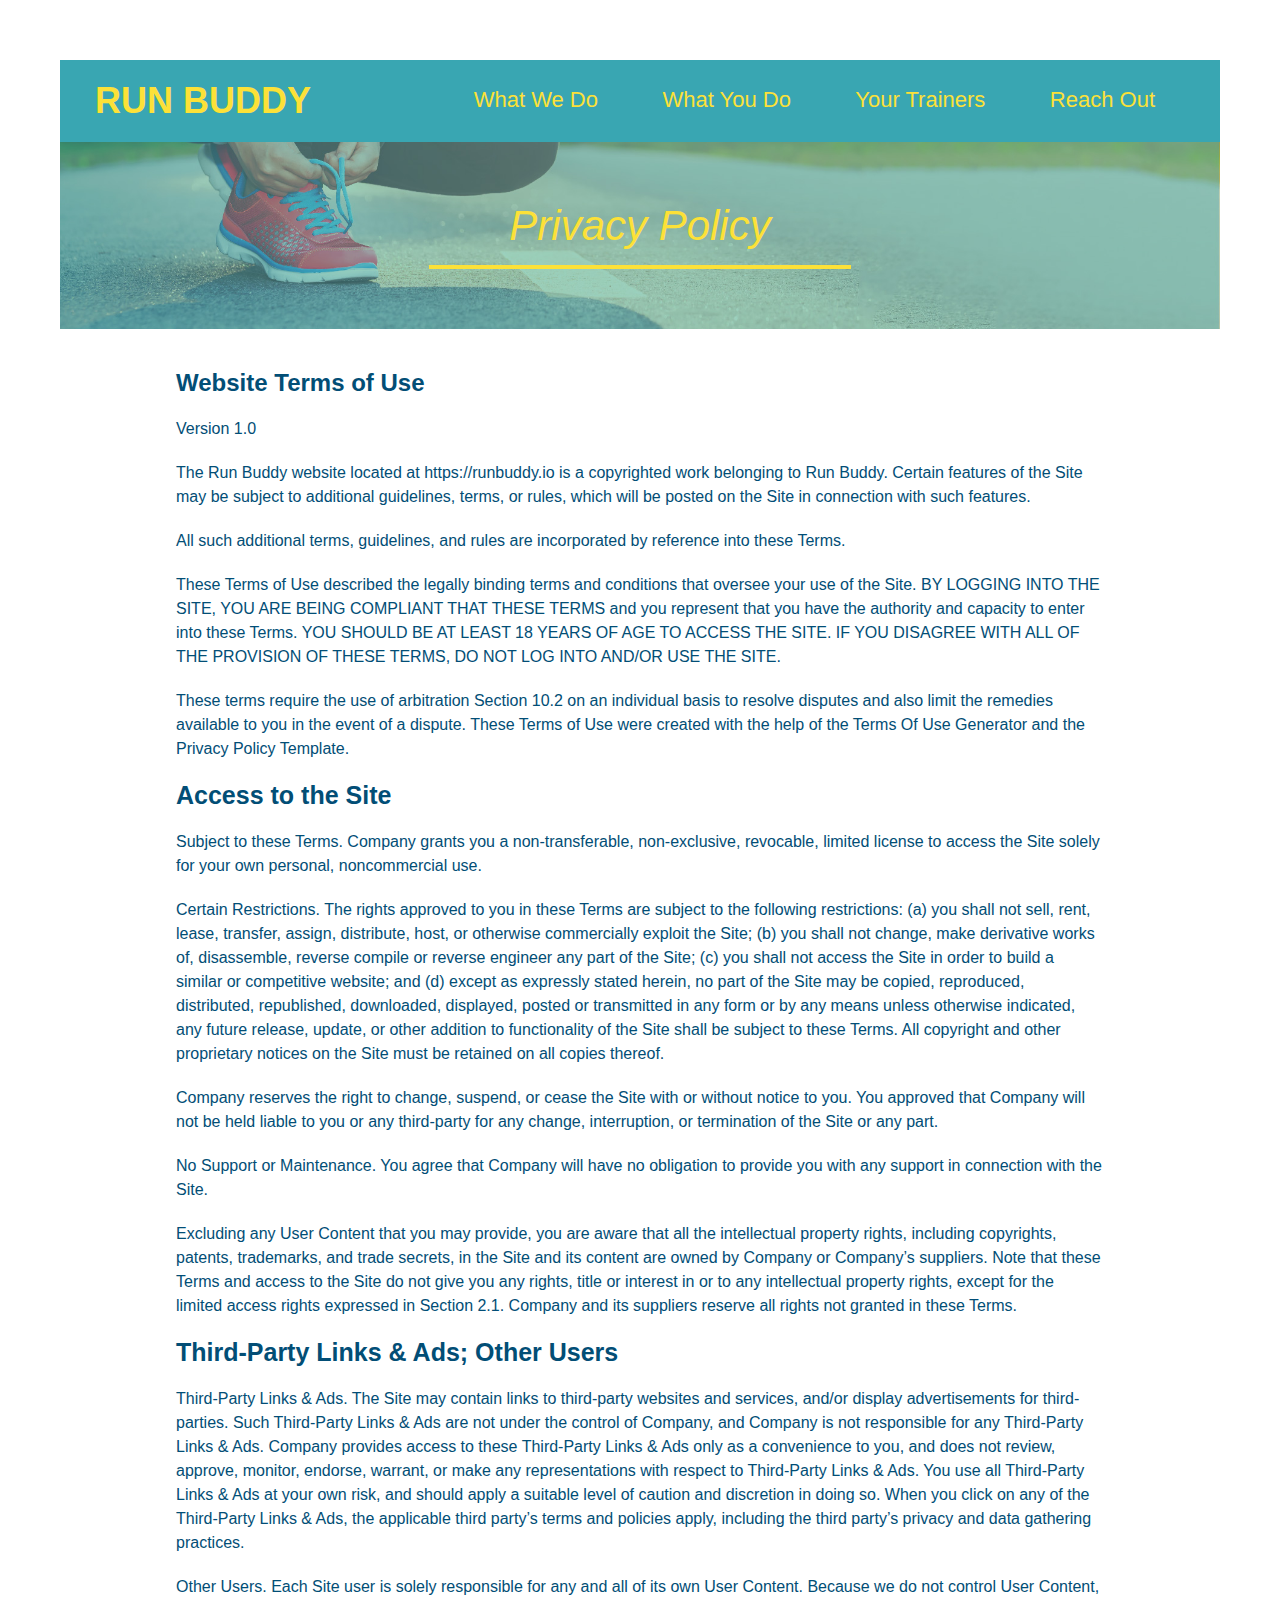
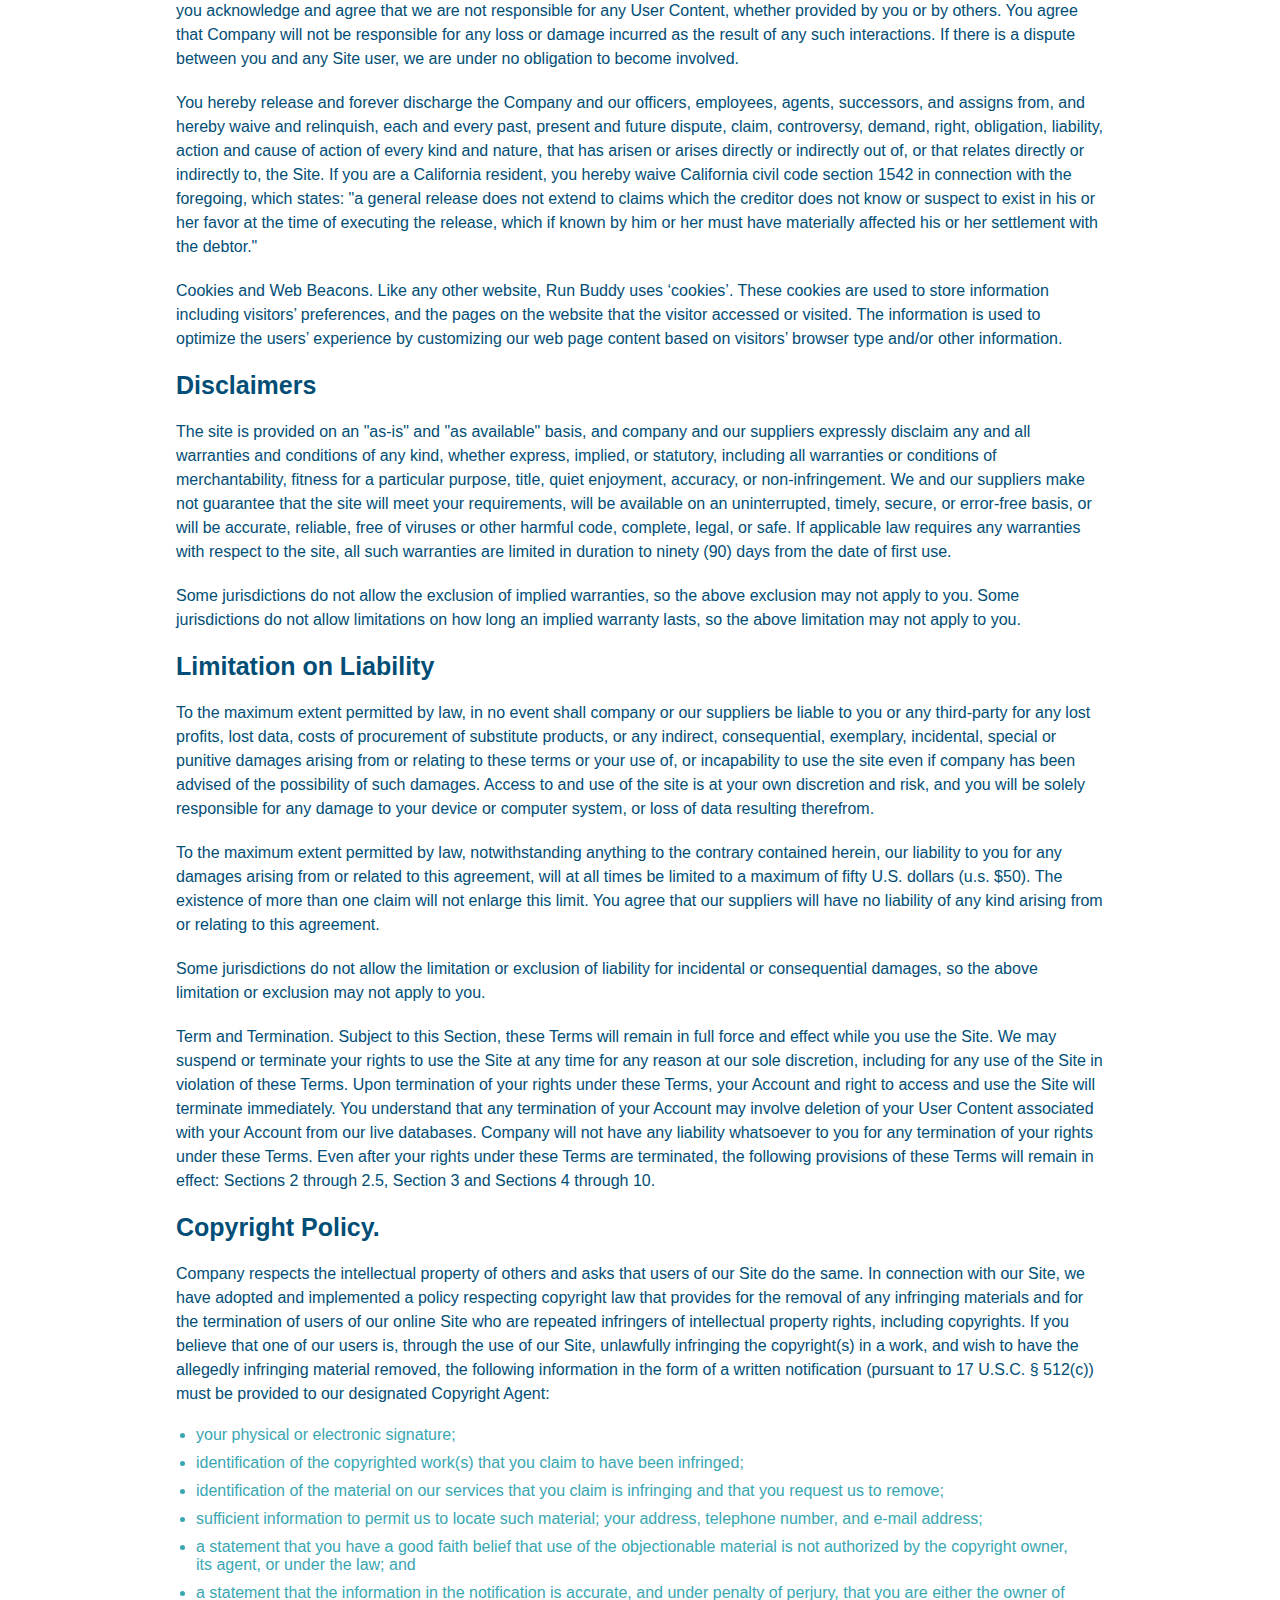
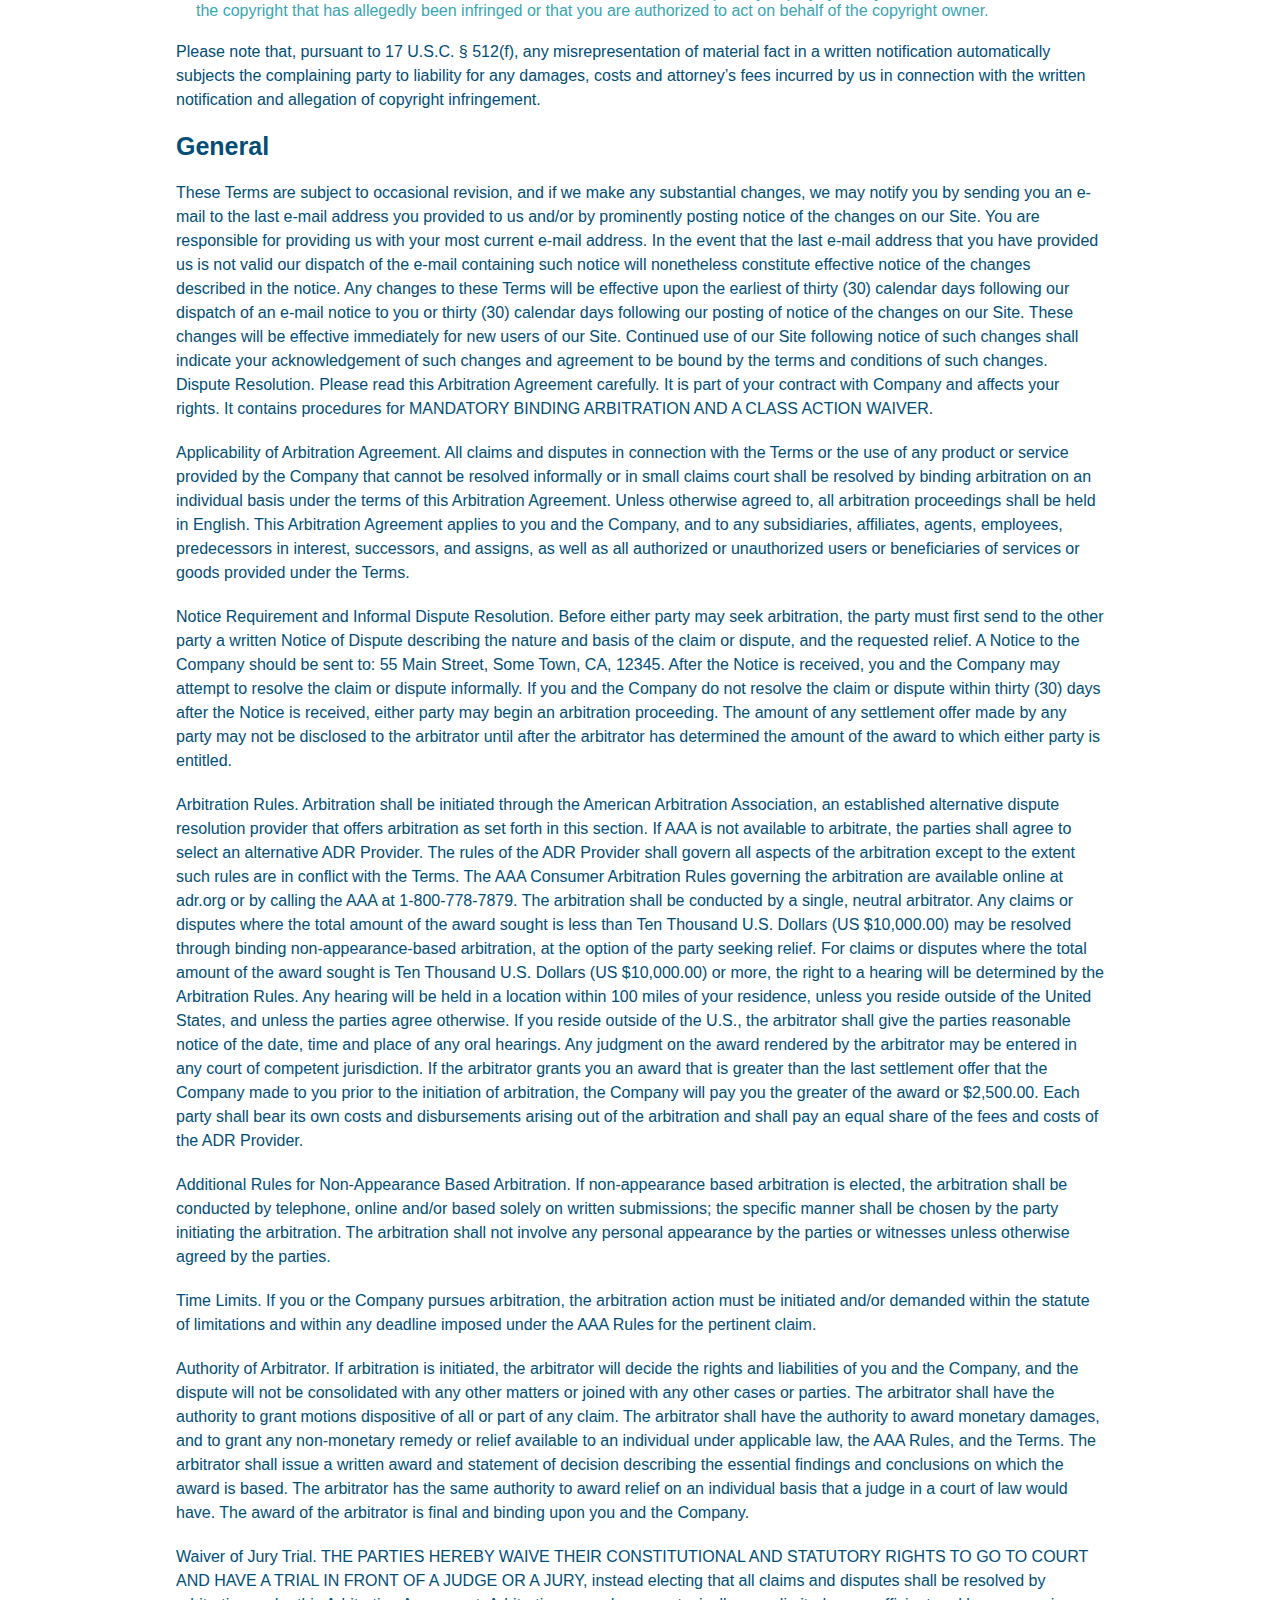
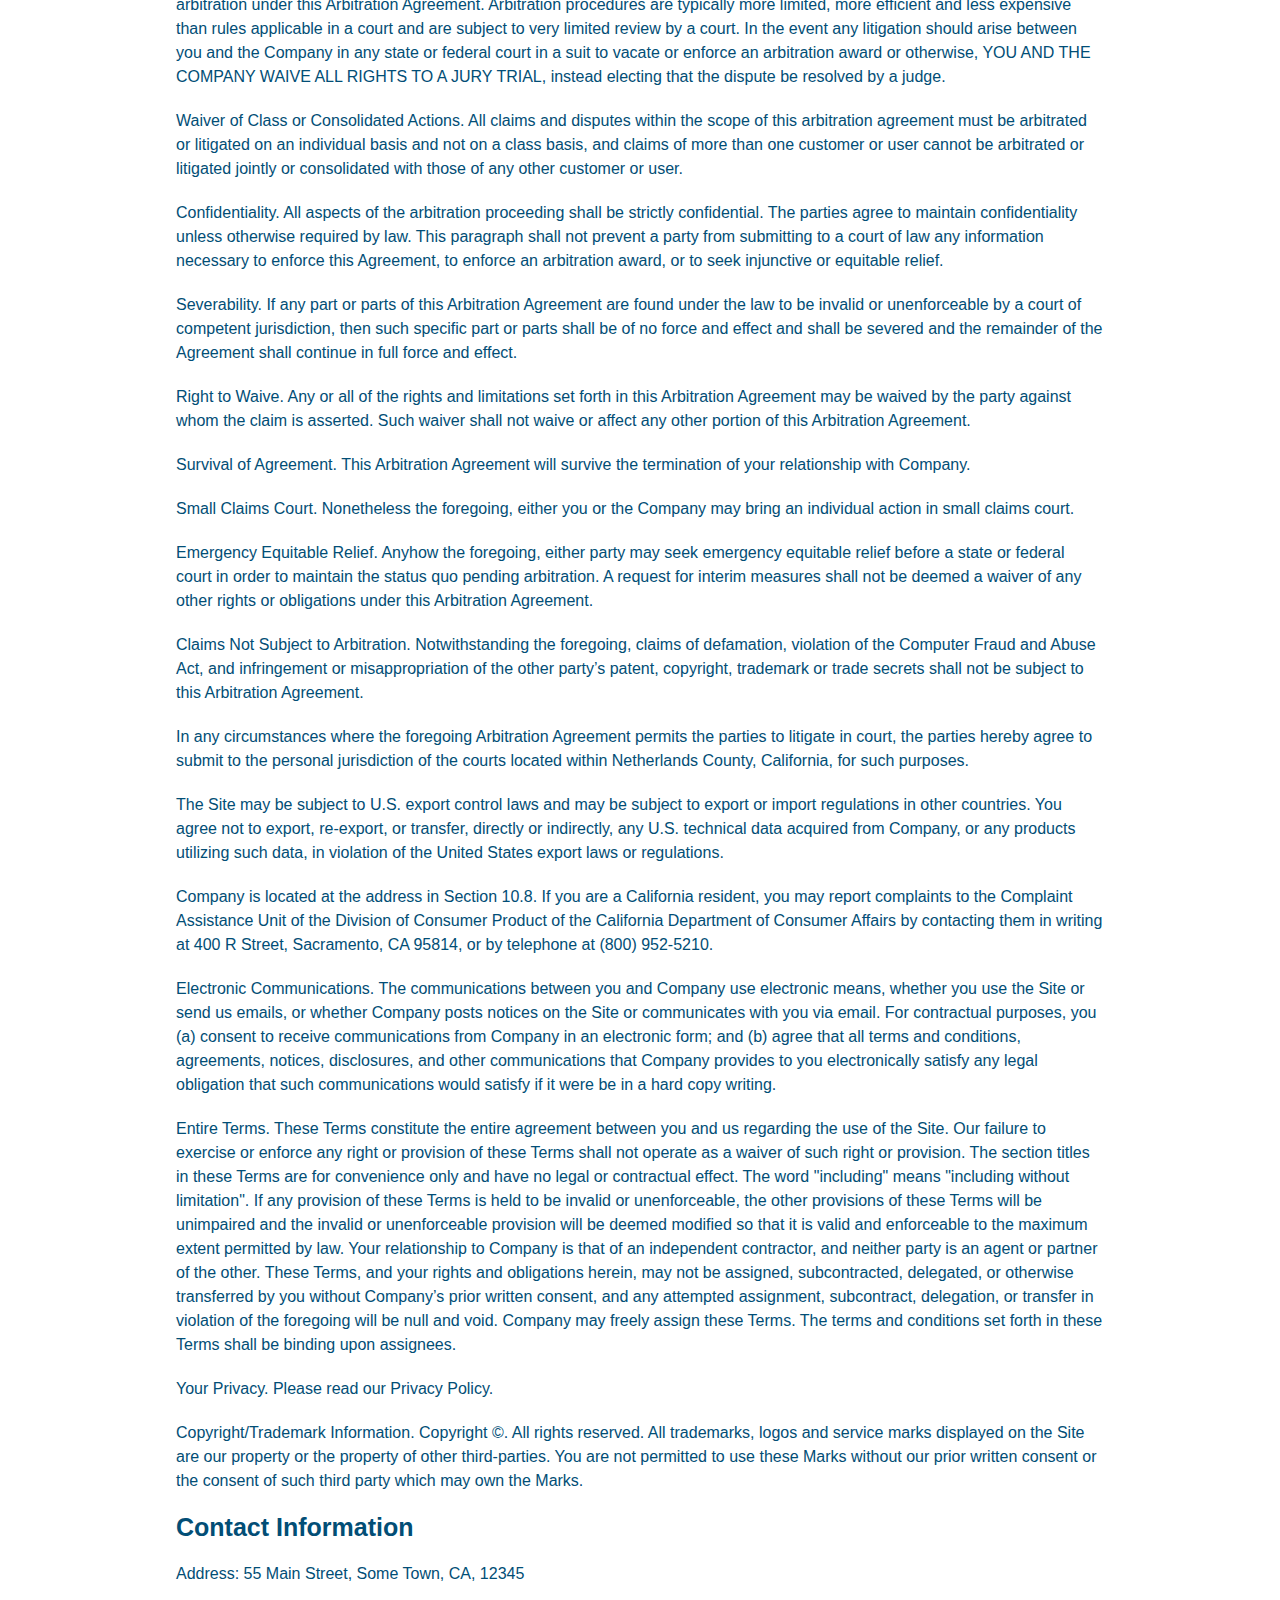
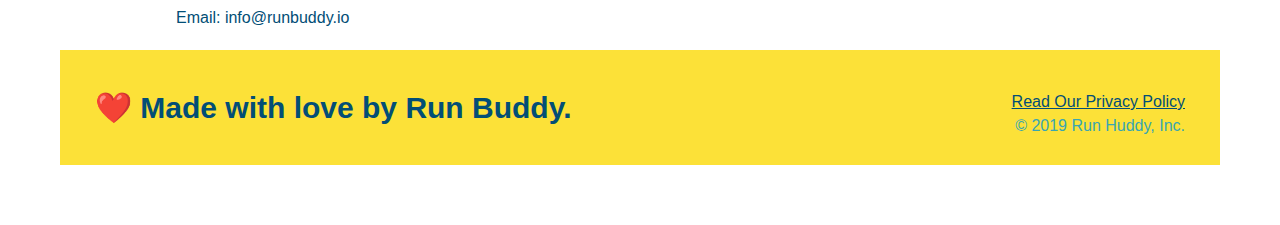
==== privacy-policy.html @ 6b7f172f "privacy policy" ====
<!DOCTYPE html>
<html lang="en">
  <head>
    <meta charset="UTF-8" />
    <title>Privacy Policy - Run Buddy</title>
    <link rel="stylesheet" href="./assets/css/style.css" />
    <link rel="stylesheet" href="./assets/css/secondary-styles.css" />
  </head>
    <section class"hero">
    <body>
    <!-- navigation -->
    <header>
        <h1>
            <a href="/">
                RUN BUDDY
            </a>
        </h1>
        <nav>
            <!-- Unordered list element -->
            <ul>
                <!-- List item element -->
                <li>
                <!-- Anchor element -->
                <a href="./index.html#what-we-do">What We Do</a>
                </li>
                <li>
                <a href="./index.html#what-you-do">What You Do</a>
                </li>
                <li>
                <a href="./index.html#your-trainers">Your Trainers</a>
                </li>
                <li>
                <a href="./index.html#reach-out">Reach Out</a>
                </li>
            </ul>
        </nav>
    </header>
    <section class="hero">
        <h2 class="page-title">
        Privacy Policy
        </h2>
    </section>
    <article class="secondary-content">
<!-- saved from url=(0074)https://static.fullstack-bootcamp.com/module-1/privacy-policy-partial.html -->
<h2>Website Terms of Use</h2>    
    <p>
    Version 1.0
  </p>

  <p>
    The Run Buddy website located at https://runbuddy.io is a copyrighted work belonging to Run Buddy. Certain
    features of the Site may be subject to additional guidelines, terms, or rules, which will be posted on the Site
    in connection with such features.
  </p>

  <p>
    All such additional terms, guidelines, and rules are incorporated by reference into these Terms.
  </p>

  <p>
    These Terms of Use described the legally binding terms and conditions that oversee your use of the Site. BY
    LOGGING INTO THE SITE, YOU ARE BEING COMPLIANT THAT THESE TERMS and you represent that you have the authority
    and capacity to enter into these Terms. YOU SHOULD BE AT LEAST 18 YEARS OF AGE TO ACCESS THE SITE. IF YOU
    DISAGREE WITH ALL OF THE PROVISION OF THESE TERMS, DO NOT LOG INTO AND/OR USE THE SITE.
  </p>

  <p>
    These terms require the use of arbitration Section 10.2 on an individual basis to resolve disputes and also
    limit the remedies available to you in the event of a dispute. These Terms of Use were created with the help of
    the Terms Of Use Generator and the Privacy Policy Template.
  </p>

  <h3>
    Access to the Site
  </h3>

  <p>
    Subject to these Terms. Company grants you a non-transferable, non-exclusive, revocable, limited license to
    access the Site solely for your own personal, noncommercial use.
  </p>

  <p>
    Certain Restrictions. The rights approved to you in these Terms are subject to the following restrictions: (a)
    you shall not sell, rent, lease, transfer, assign, distribute, host, or otherwise commercially exploit the Site;
    (b) you shall not change, make derivative works of, disassemble, reverse compile or reverse engineer any part of
    the Site; (c) you shall not access the Site in order to build a similar or competitive website; and (d) except
    as expressly stated herein, no part of the Site may be copied, reproduced, distributed, republished, downloaded,
    displayed, posted or transmitted in any form or by any means unless otherwise indicated, any future release,
    update, or other addition to functionality of the Site shall be subject to these Terms. All copyright and other
    proprietary notices on the Site must be retained on all copies thereof.
  </p>

  <p>
    Company reserves the right to change, suspend, or cease the Site with or without notice to you. You approved
    that Company will not be held liable to you or any third-party for any change, interruption, or termination of
    the Site or any part.
  </p>

  <p>
    No Support or Maintenance. You agree that Company will have no obligation to provide you with any support in
    connection with the Site.
  </p>

  <p>
    Excluding any User Content that you may provide, you are aware that all the intellectual property rights,
    including copyrights, patents, trademarks, and trade secrets, in the Site and its content are owned by Company
    or Company’s suppliers. Note that these Terms and access to the Site do not give you any rights, title or
    interest in or to any intellectual property rights, except for the limited access rights expressed in Section
    2.1. Company and its suppliers reserve all rights not granted in these Terms.
  </p>

  <h3>
    Third-Party Links &amp; Ads; Other Users
  </h3>

  <p>
    Third-Party Links &amp; Ads. The Site may contain links to third-party websites and services, and/or display
    advertisements for third-parties. Such Third-Party Links &amp; Ads are not under the control of Company, and Company
    is not responsible for any Third-Party Links &amp; Ads. Company provides access to these Third-Party Links &amp; Ads
    only as a convenience to you, and does not review, approve, monitor, endorse, warrant, or make any
    representations with respect to Third-Party Links &amp; Ads. You use all Third-Party Links &amp; Ads at your own risk,
    and should apply a suitable level of caution and discretion in doing so. When you click on any of the
    Third-Party Links &amp; Ads, the applicable third party’s terms and policies apply, including the third party’s
    privacy and data gathering practices.
  </p>

  <p>
    Other Users. Each Site user is solely responsible for any and all of its own User Content. Because we do not
    control User Content, you acknowledge and agree that we are not responsible for any User Content, whether
    provided by you or by others. You agree that Company will not be responsible for any loss or damage incurred as
    the result of any such interactions. If there is a dispute between you and any Site user, we are under no
    obligation to become involved.
  </p>

  <p>
    You hereby release and forever discharge the Company and our officers, employees, agents, successors, and
    assigns from, and hereby waive and relinquish, each and every past, present and future dispute, claim,
    controversy, demand, right, obligation, liability, action and cause of action of every kind and nature, that has
    arisen or arises directly or indirectly out of, or that relates directly or indirectly to, the Site. If you are
    a California resident, you hereby waive California civil code section 1542 in connection with the foregoing,
    which states: "a general release does not extend to claims which the creditor does not know or suspect to exist
    in his or her favor at the time of executing the release, which if known by him or her must have materially
    affected his or her settlement with the debtor."
  </p>

  <p>
    Cookies and Web Beacons. Like any other website, Run Buddy uses ‘cookies’. These cookies are used to store
    information including visitors’ preferences, and the pages on the website that the visitor accessed or visited.
    The information is used to optimize the users’ experience by customizing our web page content based on visitors’
    browser type and/or other information.
  </p>

  <h3>
    Disclaimers
  </h3>

  <p>
    The site is provided on an "as-is" and "as available" basis, and company and our suppliers expressly disclaim
    any and all warranties and conditions of any kind, whether express, implied, or statutory, including all
    warranties or conditions of merchantability, fitness for a particular purpose, title, quiet enjoyment, accuracy,
    or non-infringement. We and our suppliers make not guarantee that the site will meet your requirements, will be
    available on an uninterrupted, timely, secure, or error-free basis, or will be accurate, reliable, free of
    viruses or other harmful code, complete, legal, or safe. If applicable law requires any warranties with respect
    to the site, all such warranties are limited in duration to ninety (90) days from the date of first use.
  </p>

  <p>
    Some jurisdictions do not allow the exclusion of implied warranties, so the above exclusion may not apply to
    you. Some jurisdictions do not allow limitations on how long an implied warranty lasts, so the above limitation
    may not apply to you.
  </p>

  <h3>
    Limitation on Liability
  </h3>

  <p>
    To the maximum extent permitted by law, in no event shall company or our suppliers be liable to you or any
    third-party for any lost profits, lost data, costs of procurement of substitute products, or any indirect,
    consequential, exemplary, incidental, special or punitive damages arising from or relating to these terms or
    your use of, or incapability to use the site even if company has been advised of the possibility of such
    damages. Access to and use of the site is at your own discretion and risk, and you will be solely responsible
    for any damage to your device or computer system, or loss of data resulting therefrom.
  </p>

  <p>
    To the maximum extent permitted by law, notwithstanding anything to the contrary contained herein, our liability
    to you for any damages arising from or related to this agreement, will at all times be limited to a maximum of
    fifty U.S. dollars (u.s. $50). The existence of more than one claim will not enlarge this limit. You agree that
    our suppliers will have no liability of any kind arising from or relating to this agreement.
  </p>

  <p>
    Some jurisdictions do not allow the limitation or exclusion of liability for incidental or consequential
    damages, so the above limitation or exclusion may not apply to you.
  </p>

  <p>
    Term and Termination. Subject to this Section, these Terms will remain in full force and effect while you use
    the Site. We may suspend or terminate your rights to use the Site at any time for any reason at our sole
    discretion, including for any use of the Site in violation of these Terms. Upon termination of your rights under
    these Terms, your Account and right to access and use the Site will terminate immediately. You understand that
    any termination of your Account may involve deletion of your User Content associated with your Account from our
    live databases. Company will not have any liability whatsoever to you for any termination of your rights under
    these Terms. Even after your rights under these Terms are terminated, the following provisions of these Terms
    will remain in effect: Sections 2 through 2.5, Section 3 and Sections 4 through 10.
  </p>

  <h3>
    Copyright Policy.
  </h3>

  <p>
    Company respects the intellectual property of others and asks that users of our Site do the same. In connection
    with our Site, we have adopted and implemented a policy respecting copyright law that provides for the removal
    of any infringing materials and for the termination of users of our online Site who are repeated infringers of
    intellectual property rights, including copyrights. If you believe that one of our users is, through the use of
    our Site, unlawfully infringing the copyright(s) in a work, and wish to have the allegedly infringing material
    removed, the following information in the form of a written notification (pursuant to 17 U.S.C. § 512(c)) must
    be provided to our designated Copyright Agent:
  </p>

  <ul>
    <li>
      your physical or electronic signature;
    </li>
    <li>
      identification of the copyrighted work(s) that you claim to have been infringed;
    </li>
    <li>
      identification of the material on our services that you claim is infringing and that you request us to remove;
    </li>
    <li>
      sufficient information to permit us to locate such material; your address, telephone number, and e-mail
      address;
    </li>
    <li>
      a statement that you have a good faith belief that use of the objectionable material is not authorized by the
      copyright owner, its agent, or under the law; and
    </li>
    <li>
      a statement that the information in the notification is accurate, and under penalty of perjury, that you are
      either the owner of the copyright that has allegedly been infringed or that you are authorized to act on
      behalf of the copyright owner.
    </li>
  </ul>

  <p>
    Please note that, pursuant to 17 U.S.C. § 512(f), any misrepresentation of material fact in a written
    notification automatically subjects the complaining party to liability for any damages, costs and attorney’s
    fees incurred by us in connection with the written notification and allegation of copyright infringement.
  </p>

  <h3>
    General
  </h3>

  <p>
    These Terms are subject to occasional revision, and if we make any substantial changes, we may notify you by
    sending you an e-mail to the last e-mail address you provided to us and/or by prominently posting notice of the
    changes on our Site. You are responsible for providing us with your most current e-mail address. In the event
    that the last e-mail address that you have provided us is not valid our dispatch of the e-mail containing such
    notice will nonetheless constitute effective notice of the changes described in the notice. Any changes to these
    Terms will be effective upon the earliest of thirty (30) calendar days following our dispatch of an e-mail
    notice to you or thirty (30) calendar days following our posting of notice of the changes on our Site. These
    changes will be effective immediately for new users of our Site. Continued use of our Site following notice of
    such changes shall indicate your acknowledgement of such changes and agreement to be bound by the terms and
    conditions of such changes. Dispute Resolution. Please read this Arbitration Agreement carefully. It is part of
    your contract with Company and affects your rights. It contains procedures for MANDATORY BINDING ARBITRATION AND
    A CLASS ACTION WAIVER.
  </p>

  <p>
    Applicability of Arbitration Agreement. All claims and disputes in connection with the Terms or the use of any
    product or service provided by the Company that cannot be resolved informally or in small claims court shall be
    resolved by binding arbitration on an individual basis under the terms of this Arbitration Agreement. Unless
    otherwise agreed to, all arbitration proceedings shall be held in English. This Arbitration Agreement applies to
    you and the Company, and to any subsidiaries, affiliates, agents, employees, predecessors in interest,
    successors, and assigns, as well as all authorized or unauthorized users or beneficiaries of services or goods
    provided under the Terms.
  </p>

  <p>
    Notice Requirement and Informal Dispute Resolution. Before either party may seek arbitration, the party must
    first send to the other party a written Notice of Dispute describing the nature and basis of the claim or
    dispute, and the requested relief. A Notice to the Company should be sent to: 55 Main Street, Some Town, CA,
    12345. After the Notice is received, you and the Company may attempt to resolve the claim or dispute informally.
    If you and the Company do not resolve the claim or dispute within thirty (30) days after the Notice is received,
    either party may begin an arbitration proceeding. The amount of any settlement offer made by any party may not
    be disclosed to the arbitrator until after the arbitrator has determined the amount of the award to which either
    party is entitled.
  </p>

  <p>
    Arbitration Rules. Arbitration shall be initiated through the American Arbitration Association, an established
    alternative dispute resolution provider that offers arbitration as set forth in this section. If AAA is not
    available to arbitrate, the parties shall agree to select an alternative ADR Provider. The rules of the ADR
    Provider shall govern all aspects of the arbitration except to the extent such rules are in conflict with the
    Terms. The AAA Consumer Arbitration Rules governing the arbitration are available online at adr.org or by
    calling the AAA at 1-800-778-7879. The arbitration shall be conducted by a single, neutral arbitrator. Any
    claims or disputes where the total amount of the award sought is less than Ten Thousand U.S. Dollars (US
    $10,000.00) may be resolved through binding non-appearance-based arbitration, at the option of the party seeking
    relief. For claims or disputes where the total amount of the award sought is Ten Thousand U.S. Dollars (US
    $10,000.00) or more, the right to a hearing will be determined by the Arbitration Rules. Any hearing will be
    held in a location within 100 miles of your residence, unless you reside outside of the United States, and
    unless the parties agree otherwise. If you reside outside of the U.S., the arbitrator shall give the parties
    reasonable notice of the date, time and place of any oral hearings. Any judgment on the award rendered by the
    arbitrator may be entered in any court of competent jurisdiction. If the arbitrator grants you an award that is
    greater than the last settlement offer that the Company made to you prior to the initiation of arbitration, the
    Company will pay you the greater of the award or $2,500.00. Each party shall bear its own costs and
    disbursements arising out of the arbitration and shall pay an equal share of the fees and costs of the ADR
    Provider.
  </p>

  <p>
    Additional Rules for Non-Appearance Based Arbitration. If non-appearance based arbitration is elected, the
    arbitration shall be conducted by telephone, online and/or based solely on written submissions; the specific
    manner shall be chosen by the party initiating the arbitration. The arbitration shall not involve any personal
    appearance by the parties or witnesses unless otherwise agreed by the parties.
  </p>

  <p>
    Time Limits. If you or the Company pursues arbitration, the arbitration action must be initiated and/or demanded
    within the statute of limitations and within any deadline imposed under the AAA Rules for the pertinent claim.
  </p>

  <p>
    Authority of Arbitrator. If arbitration is initiated, the arbitrator will decide the rights and liabilities of
    you and the Company, and the dispute will not be consolidated with any other matters or joined with any other
    cases or parties. The arbitrator shall have the authority to grant motions dispositive of all or part of any
    claim. The arbitrator shall have the authority to award monetary damages, and to grant any non-monetary remedy
    or relief available to an individual under applicable law, the AAA Rules, and the Terms. The arbitrator shall
    issue a written award and statement of decision describing the essential findings and conclusions on which the
    award is based. The arbitrator has the same authority to award relief on an individual basis that a judge in a
    court of law would have. The award of the arbitrator is final and binding upon you and the Company.
  </p>

  <p>
    Waiver of Jury Trial. THE PARTIES HEREBY WAIVE THEIR CONSTITUTIONAL AND STATUTORY RIGHTS TO GO TO COURT AND HAVE
    A TRIAL IN FRONT OF A JUDGE OR A JURY, instead electing that all claims and disputes shall be resolved by
    arbitration under this Arbitration Agreement. Arbitration procedures are typically more limited, more efficient
    and less expensive than rules applicable in a court and are subject to very limited review by a court. In the
    event any litigation should arise between you and the Company in any state or federal court in a suit to vacate
    or enforce an arbitration award or otherwise, YOU AND THE COMPANY WAIVE ALL RIGHTS TO A JURY TRIAL, instead
    electing that the dispute be resolved by a judge.
  </p>

  <p>
    Waiver of Class or Consolidated Actions. All claims and disputes within the scope of this arbitration agreement
    must be arbitrated or litigated on an individual basis and not on a class basis, and claims of more than one
    customer or user cannot be arbitrated or litigated jointly or consolidated with those of any other customer or
    user.
  </p>

  <p>
    Confidentiality. All aspects of the arbitration proceeding shall be strictly confidential. The parties agree to
    maintain confidentiality unless otherwise required by law. This paragraph shall not prevent a party from
    submitting to a court of law any information necessary to enforce this Agreement, to enforce an arbitration
    award, or to seek injunctive or equitable relief.
  </p>

  <p>
    Severability. If any part or parts of this Arbitration Agreement are found under the law to be invalid or
    unenforceable by a court of competent jurisdiction, then such specific part or parts shall be of no force and
    effect and shall be severed and the remainder of the Agreement shall continue in full force and effect.
  </p>

  <p>
    Right to Waive. Any or all of the rights and limitations set forth in this Arbitration Agreement may be waived
    by the party against whom the claim is asserted. Such waiver shall not waive or affect any other portion of this
    Arbitration Agreement.
  </p>

  <p>
    Survival of Agreement. This Arbitration Agreement will survive the termination of your relationship with
    Company.
  </p>

  <p>
    Small Claims Court. Nonetheless the foregoing, either you or the Company may bring an individual action in small
    claims court.
  </p>

  <p>
    Emergency Equitable Relief. Anyhow the foregoing, either party may seek emergency equitable relief before a
    state or federal court in order to maintain the status quo pending arbitration. A request for interim measures
    shall not be deemed a waiver of any other rights or obligations under this Arbitration Agreement.
  </p>

  <p>
    Claims Not Subject to Arbitration. Notwithstanding the foregoing, claims of defamation, violation of the
    Computer Fraud and Abuse Act, and infringement or misappropriation of the other party’s patent, copyright,
    trademark or trade secrets shall not be subject to this Arbitration Agreement.
  </p>

  <p>
    In any circumstances where the foregoing Arbitration Agreement permits the parties to litigate in court, the
    parties hereby agree to submit to the personal jurisdiction of the courts located within Netherlands County,
    California, for such purposes.
  </p>

  <p>
    The Site may be subject to U.S. export control laws and may be subject to export or import regulations in other
    countries. You agree not to export, re-export, or transfer, directly or indirectly, any U.S. technical data
    acquired from Company, or any products utilizing such data, in violation of the United States export laws or
    regulations.
  </p>

  <p>
    Company is located at the address in Section 10.8. If you are a California resident, you may report complaints
    to the Complaint Assistance Unit of the Division of Consumer Product of the California Department of Consumer
    Affairs by contacting them in writing at 400 R Street, Sacramento, CA 95814, or by telephone at (800) 952-5210.
  </p>

  <p>
    Electronic Communications. The communications between you and Company use electronic means, whether you use the
    Site or send us emails, or whether Company posts notices on the Site or communicates with you via email. For
    contractual purposes, you (a) consent to receive communications from Company in an electronic form; and (b)
    agree that all terms and conditions, agreements, notices, disclosures, and other communications that Company
    provides to you electronically satisfy any legal obligation that such communications would satisfy if it were be
    in a hard copy writing.
  </p>

  <p>
    Entire Terms. These Terms constitute the entire agreement between you and us regarding the use of the Site. Our
    failure to exercise or enforce any right or provision of these Terms shall not operate as a waiver of such right
    or provision. The section titles in these Terms are for convenience only and have no legal or contractual
    effect. The word "including" means "including without limitation". If any provision of these Terms is held to be
    invalid or unenforceable, the other provisions of these Terms will be unimpaired and the invalid or
    unenforceable provision will be deemed modified so that it is valid and enforceable to the maximum extent
    permitted by law. Your relationship to Company is that of an independent contractor, and neither party is an
    agent or partner of the other. These Terms, and your rights and obligations herein, may not be assigned,
    subcontracted, delegated, or otherwise transferred by you without Company’s prior written consent, and any
    attempted assignment, subcontract, delegation, or transfer in violation of the foregoing will be null and void.
    Company may freely assign these Terms. The terms and conditions set forth in these Terms shall be binding upon
    assignees.
  </p>

  <p>
    Your Privacy. Please read our Privacy Policy.
  </p>

  <p>
    Copyright/Trademark Information. Copyright ©. All rights reserved. All trademarks, logos and service marks
    displayed on the Site are our property or the property of other third-parties. You are not permitted to use
    these Marks without our prior written consent or the consent of such third party which may own the Marks.
  </p>

  <h3>
    Contact Information
  </h3>

  <p>
    Address: 55 Main Street, Some Town, CA, 12345
  </p>

  <p>
    Email: info@runbuddy.io
  </p>
</body></html>
    </article>
  <body>
  <!-- footer -->
  <footer>
    <h2>❤️ Made with love by Run Buddy.</h2>
        <div>
        <a href="#">Read Our Privacy Policy</a><br/>
        &copy; 2019 Run Huddy, Inc.
        </div>
  </footer>
  </body>
</html>
---- assets/css/style.css ----
* {
    margin: 0;
    padding: 0;
    box-sizing: border-box;
}

/* apply styles to <header> */
header {
    padding: 20px 35px;
    background-color: #39a6b2;
  }
header h1 {
    font-weight: bold;
    font-size: 36px;
    color: #fce138;
    margin: 0;
    display: inline;
}

header a {
    text-decoration: none;
    color: #fce138;
}

header nav {
    float: right;
    margin: 7px 0;
}

header nav ul li {
    display: inline;
}

header nav ul li a {
    margin: 0 30px;
    font-weight: lighter;
    font-size: 22px;
}
/* Hero Style Start */
.hero {
    background-image: url(../images/hero-bg.jpeg);
    height: 600px;
    background-size: cover;
    background-position: center;
    position: relative;
}

.hero-form {
    background-color: #fce138;
    padding: 20px;
    width: 500px;
    color: #024e76;
    border: solid 3px #024e76;
    /* bottom and right property values */
    border: 3px solid #024e76;
    background-color: #fce138;
    padding: 20px;
    width: 500px;
    color: #024e76;
    position: absolute;
    bottom: 120px;
    right: 140px;
    
}

.hero-form h3 {
    font-size: 24px;
    margin: 0;
}

.hero-form p {
    margin: 5px 0 15px 0;
}

.form-input {
    border: 1px solid #024e76;
    display: block;
    padding: 7px 15px;
    font-size: 16px;
    color: #024e76;
    width: 100%;
    margin-bottom: 15px;
  }

.hero-form label {
      margin: 0 5px;
}

.hero-form button {
    color: #fce138;
    background-color: #024e76;
    border: none;
    padding: 10px 20px;
    font-size: 16px;
    
}
/*Hero Style End */
body {
    /* more on this crazy alphanumerical value in a minute! */
    color: #39a6b2;
    font-family: Helvetica, Arial, sans-serif;
}

.intro {
    text-align: center;
}

.intro p {
    line-height: 1.7;
    color: #39a6b2;
    width: 80%;
    font-size: 20px;
    /* add this alongside your other declrations */
    margin: 0 auto;
}

.steps {
    text-align: center;
    background: #fce138;
}

.steps h2 {
    font-size: 55px;
    color: #024e76;
    margin-bottom: 35px;
    padding: 0 100px 20px 100px;
    border-bottom: 3px solid;
    border-color:#39a6b2;
}

.steps h3 {
    color: #024e76;
    font-size: 46px;
    margin-top: 10px;
}

.steps div {
    margin-bottom: 80px;
}

.steps img {
    width: 15%;
    margin: 10px 0;
}

/* 1.4.6 */ 
.steps p {
    color: #39a6b2;
    font-size: 23px;
}

.steps span {
    font-size: 38px;
}

.section-title {
    font-size: 55px;
    display: inline-block;
    padding: 0 100px 20px 100px;
    border-bottom: 3px solid;
    margin-bottom: 35px;
    color: #024e76;
  }

.primary-border {
    border-color: #fce138;
}

.secondary-border {
    border-color: #39a6b2;
}

/* apply styles to <footer> */
footer {
      background: #fce138;
      width: 100%;
      padding: 40px 35px;
  }

footer h2 {
    display: inline;
    color:#024e76;
    font-size: 30px;
    margin: 0;
}

footer div {
    float: right;
    line-height: 1.5;
    text-align: right;
}

footer a {
    color: #024e76;
}

section {
    padding: 60px;
  }

  .trainers {
      text-align: center;
  }

  .trainer {
      width: 900px;
      margin: 0 auto 30px auto;
      background: #024e76;
      color: #fce138;
      overflow: auto
  }

  .trainer img {
      width: 35%;
      float: left;
      overflow: auto
  }

  .trainer-bio {
      padding: 35px;
      float: left;
      width: 65%;
  }

  .text-left {
      text-align: left;
  }

  .text-right {
    text-align: right;
}

.trainer-bio h3 {
    font-size: 32px;
    margin-bottom: 8px;
}

.trainer-bio h4 {
    font-weight: lighter;
    font-size: 26px;
    margin-bottom: 25px;
}

.trainer-bio p {
    font-size: 17px;
    line-height: 1.3;
}

/* REACH OUT STYLES START */
.contact {
    text-align: center;
    background: #024e76;
}

.contact h2 {
    color: #fce138;
}

.contact-info iframe {
    width: 400px;
    height: 400px;
}

.contact-info div {
    width: 410px;
    display: inline-block;
    vertical-align: top;
    text-align: left;
    margin: 30px 0 0 60px;
    color: white;
}

.contact-info h3 {
    color: #fce138;
    font-size: 32px;
}

.contact-info p, .contact-info address {
    margin: 20px 0;
    line-height: 1.5;
    font-size: 20px;
    font-style: normal;
}

.contact-info a {
    color: #fce138;
}
/*REACH OUT STYLES END */
---- assets/css/secondary-styles.css ----
.hero {
    background-position: bottom;
    height: auto;
    text-align: center;
    margin-bottom: 40px;
  }

.page-title {
    color: #fce138;
    display: inline-block;
    border-bottom: 4px solid;
    padding: 0 80px 15px 80px;
    font-weight: normal;
    font-size: 42px;
    font-style: italic;
}

.secondary-content {
    width: 80%;
    margin: 0 auto;
    color: #024e76;
}

.secondary-content h3 {
    font-size: 25px;
    margin: 20px 0 20px 0;
}

.secondary-content p {
    font-size: 16px;
    line-height: 1.5;
    margin: 20px 0 20px 0;
}

.secondary-content ul {
    margin: 15px 20px 15px 20px;
}

.secondary-content li {
    color: #39a6b2;
    margin: 10px 0 10px 0;
}
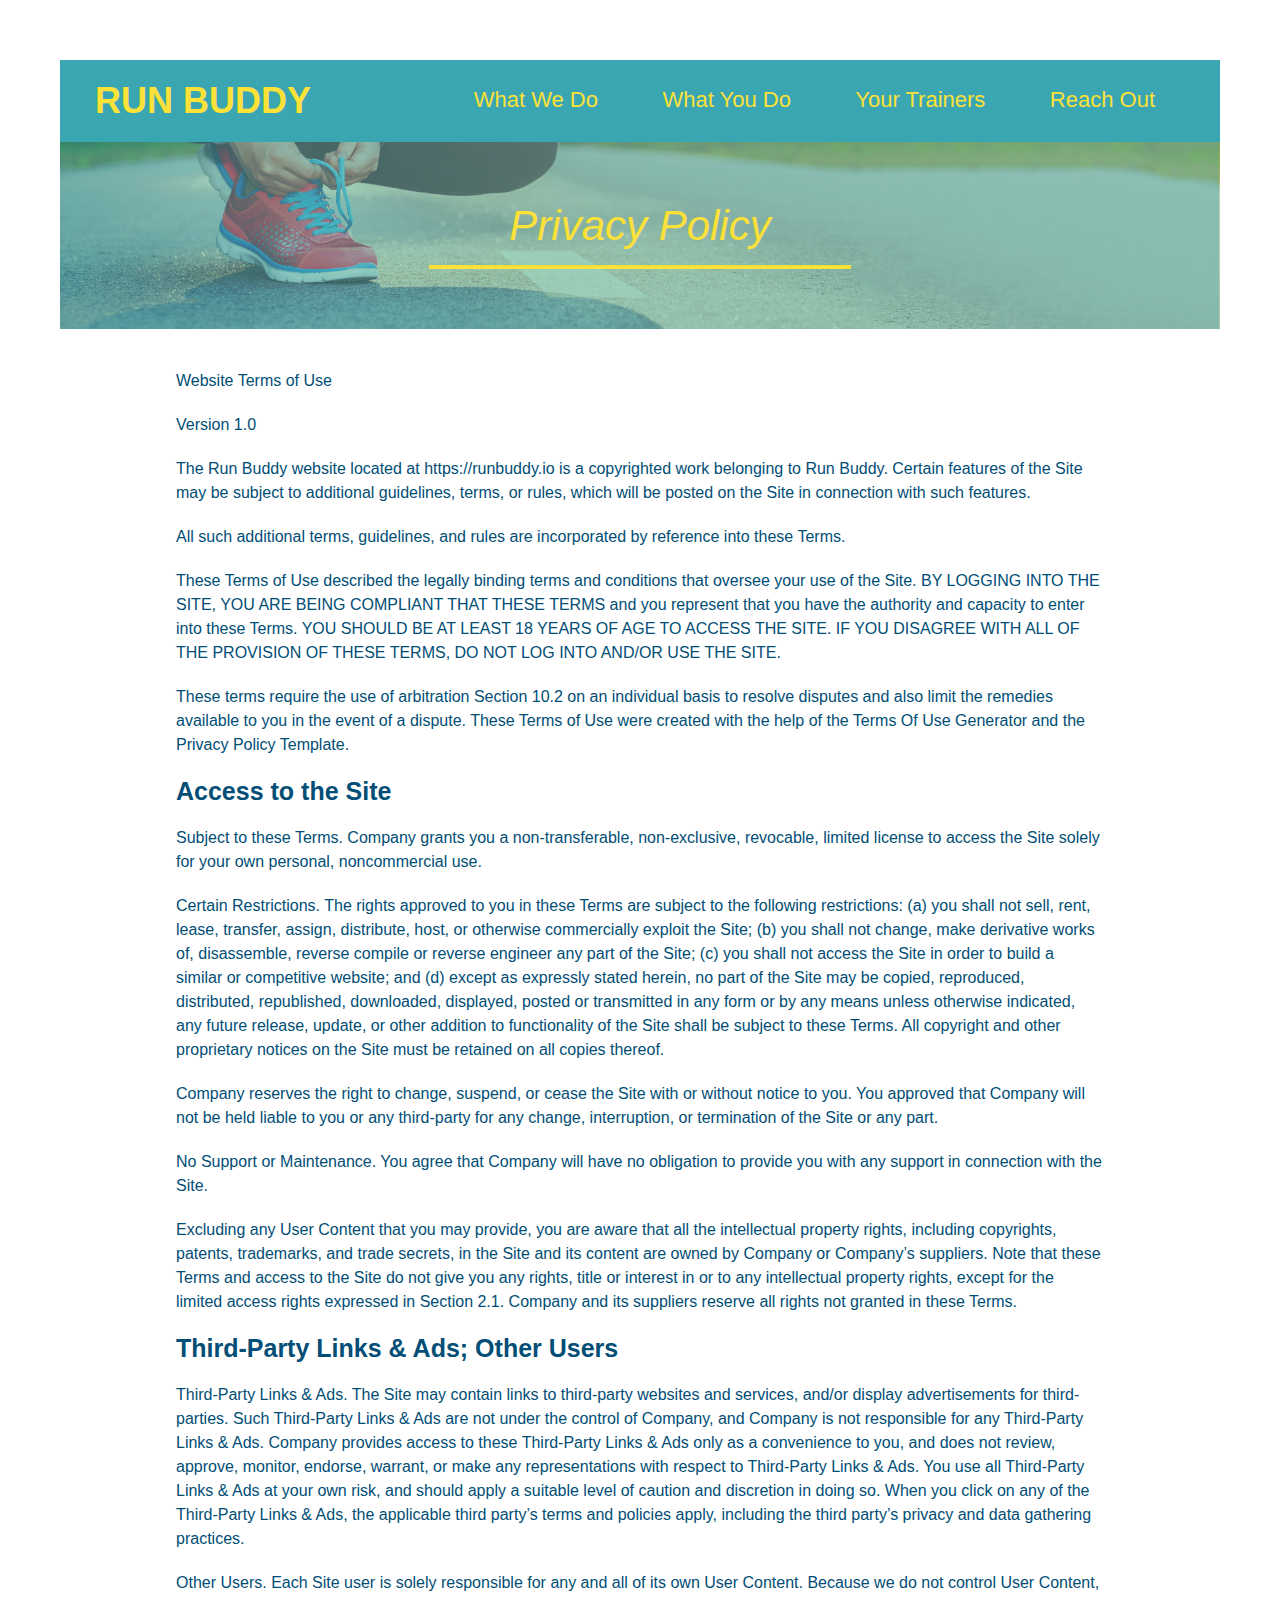
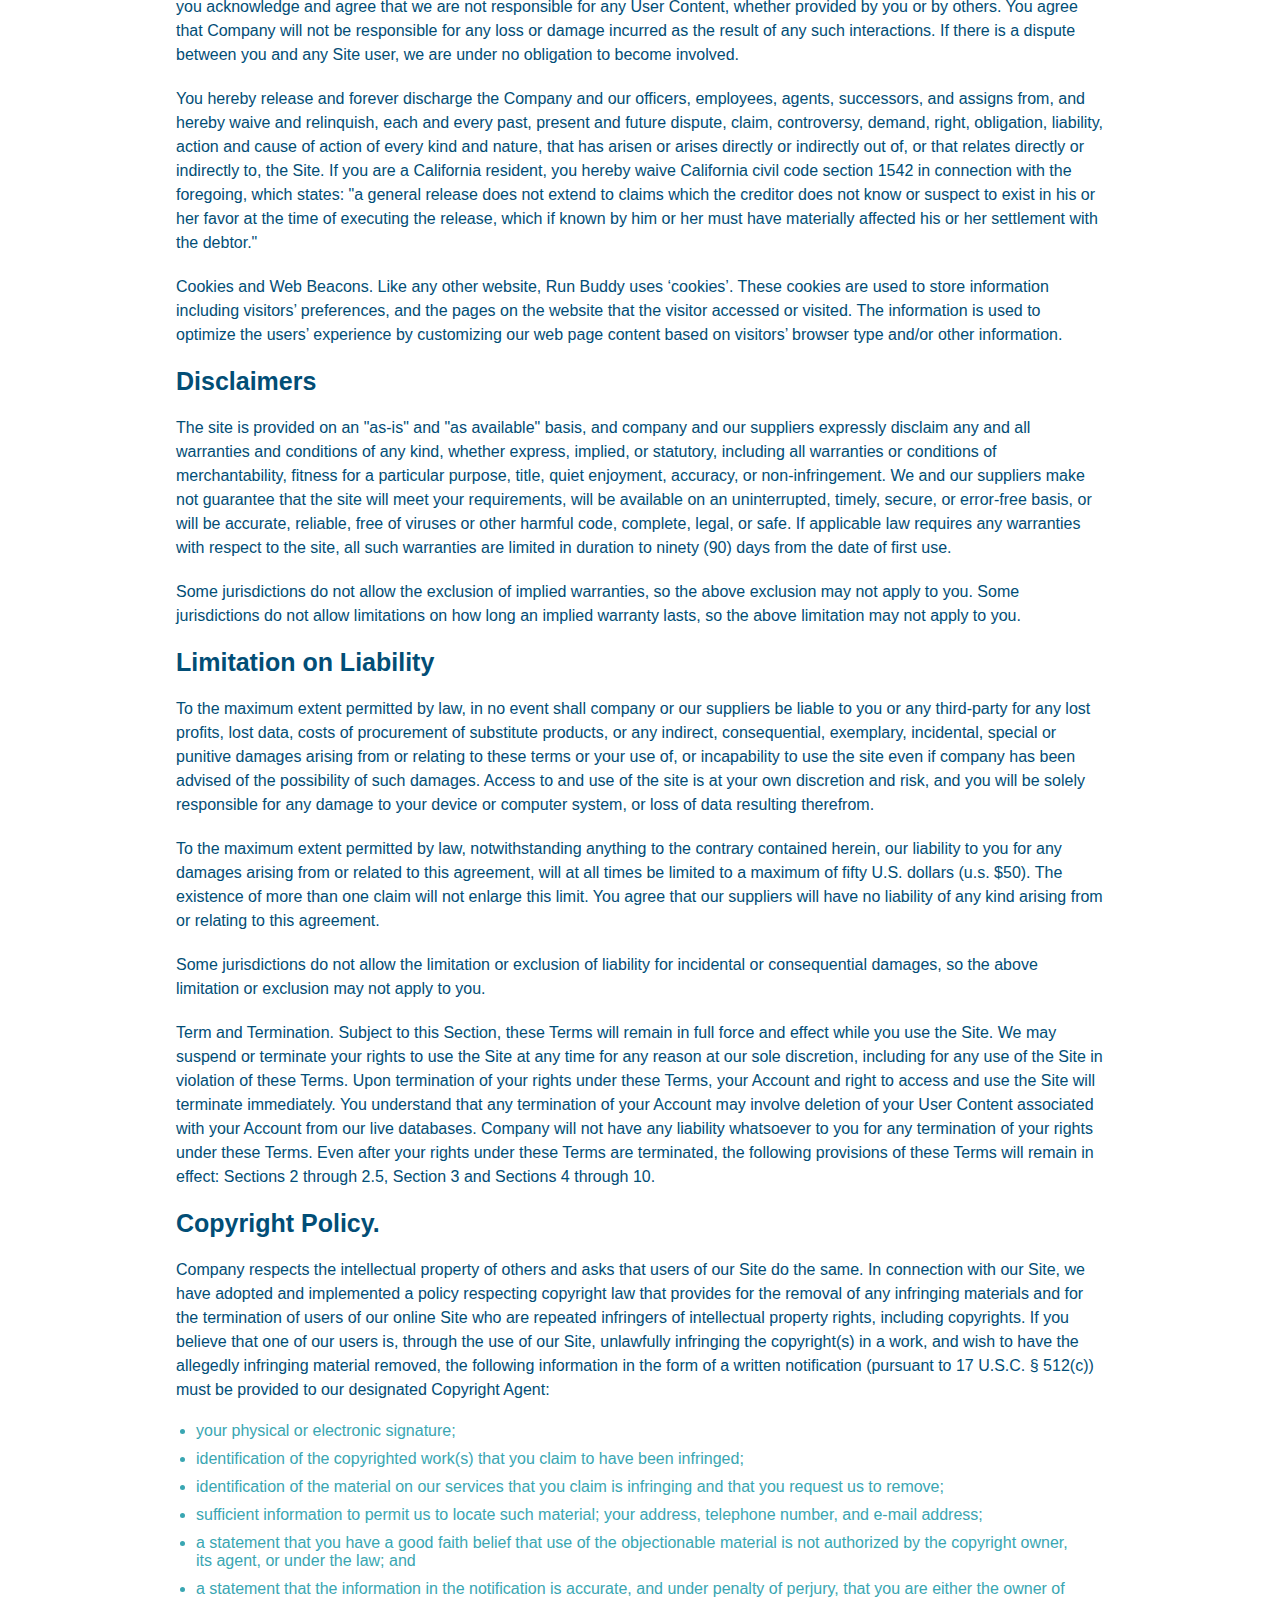
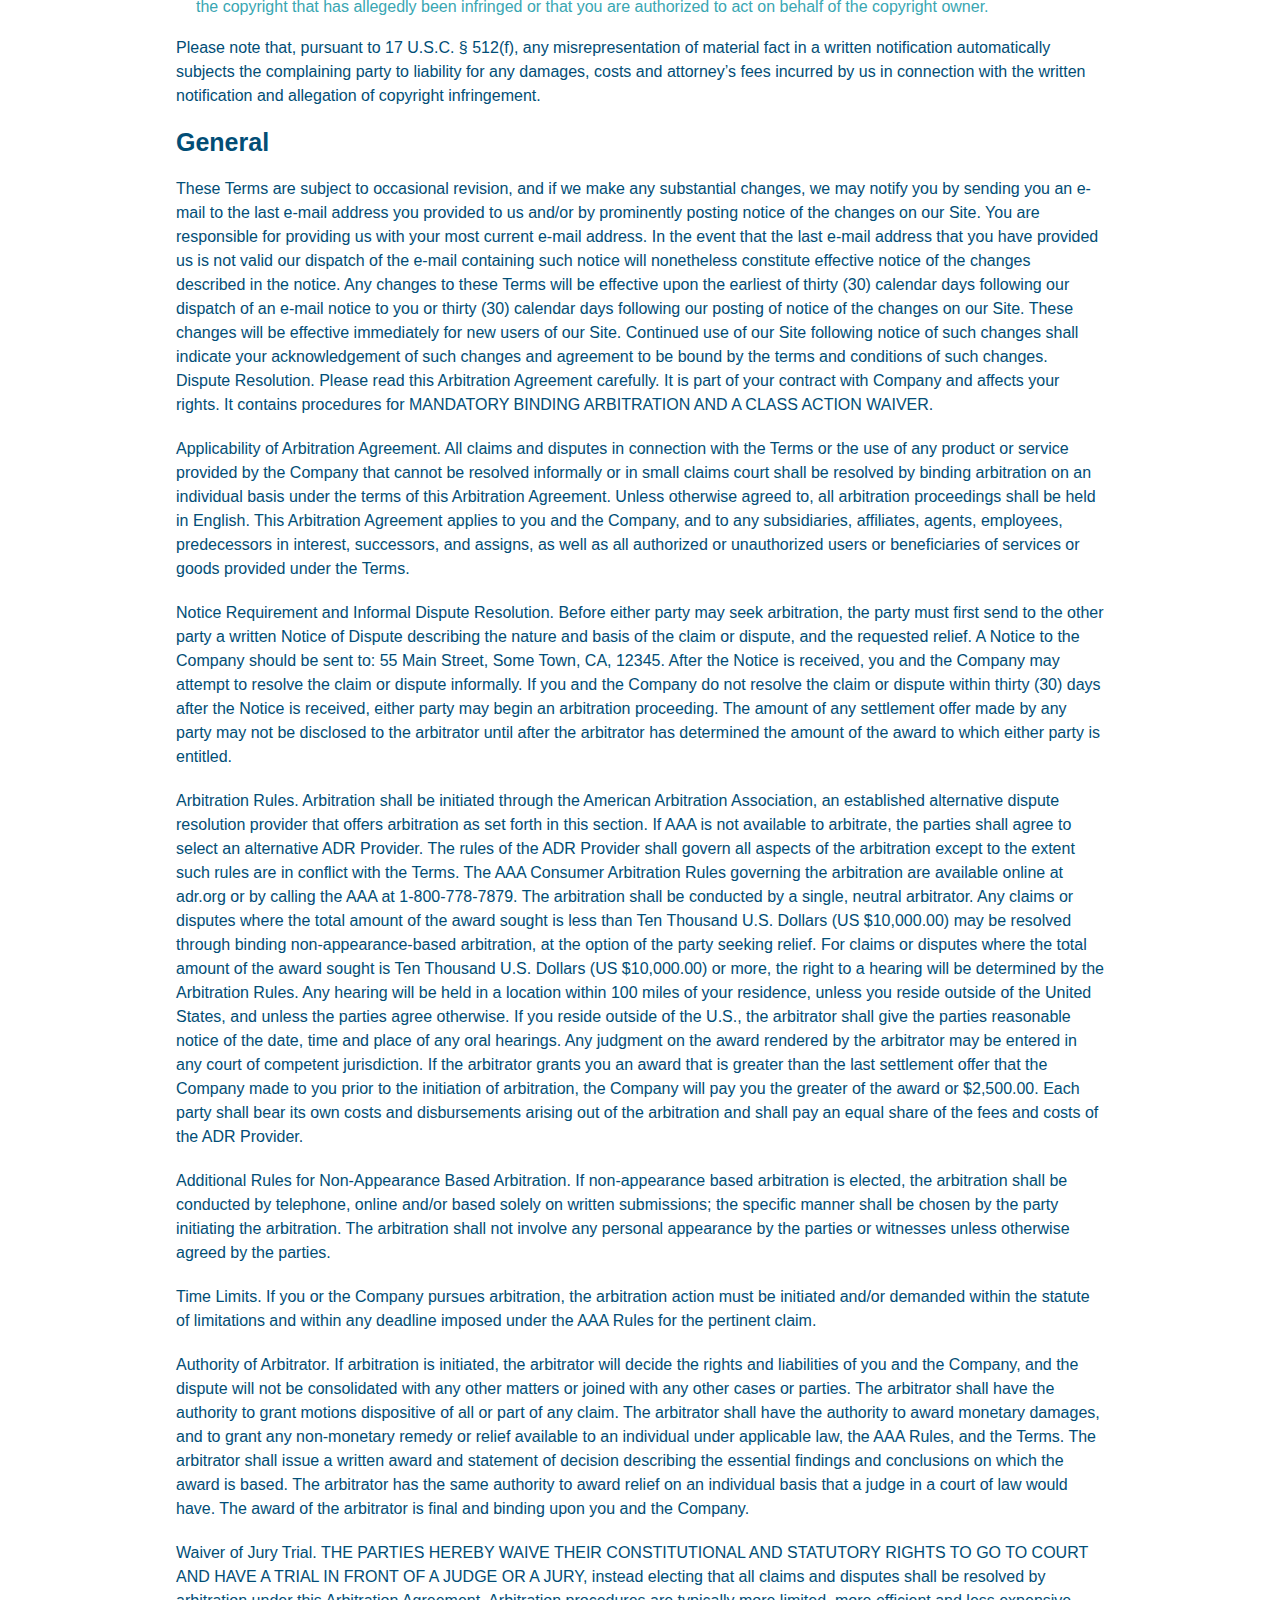
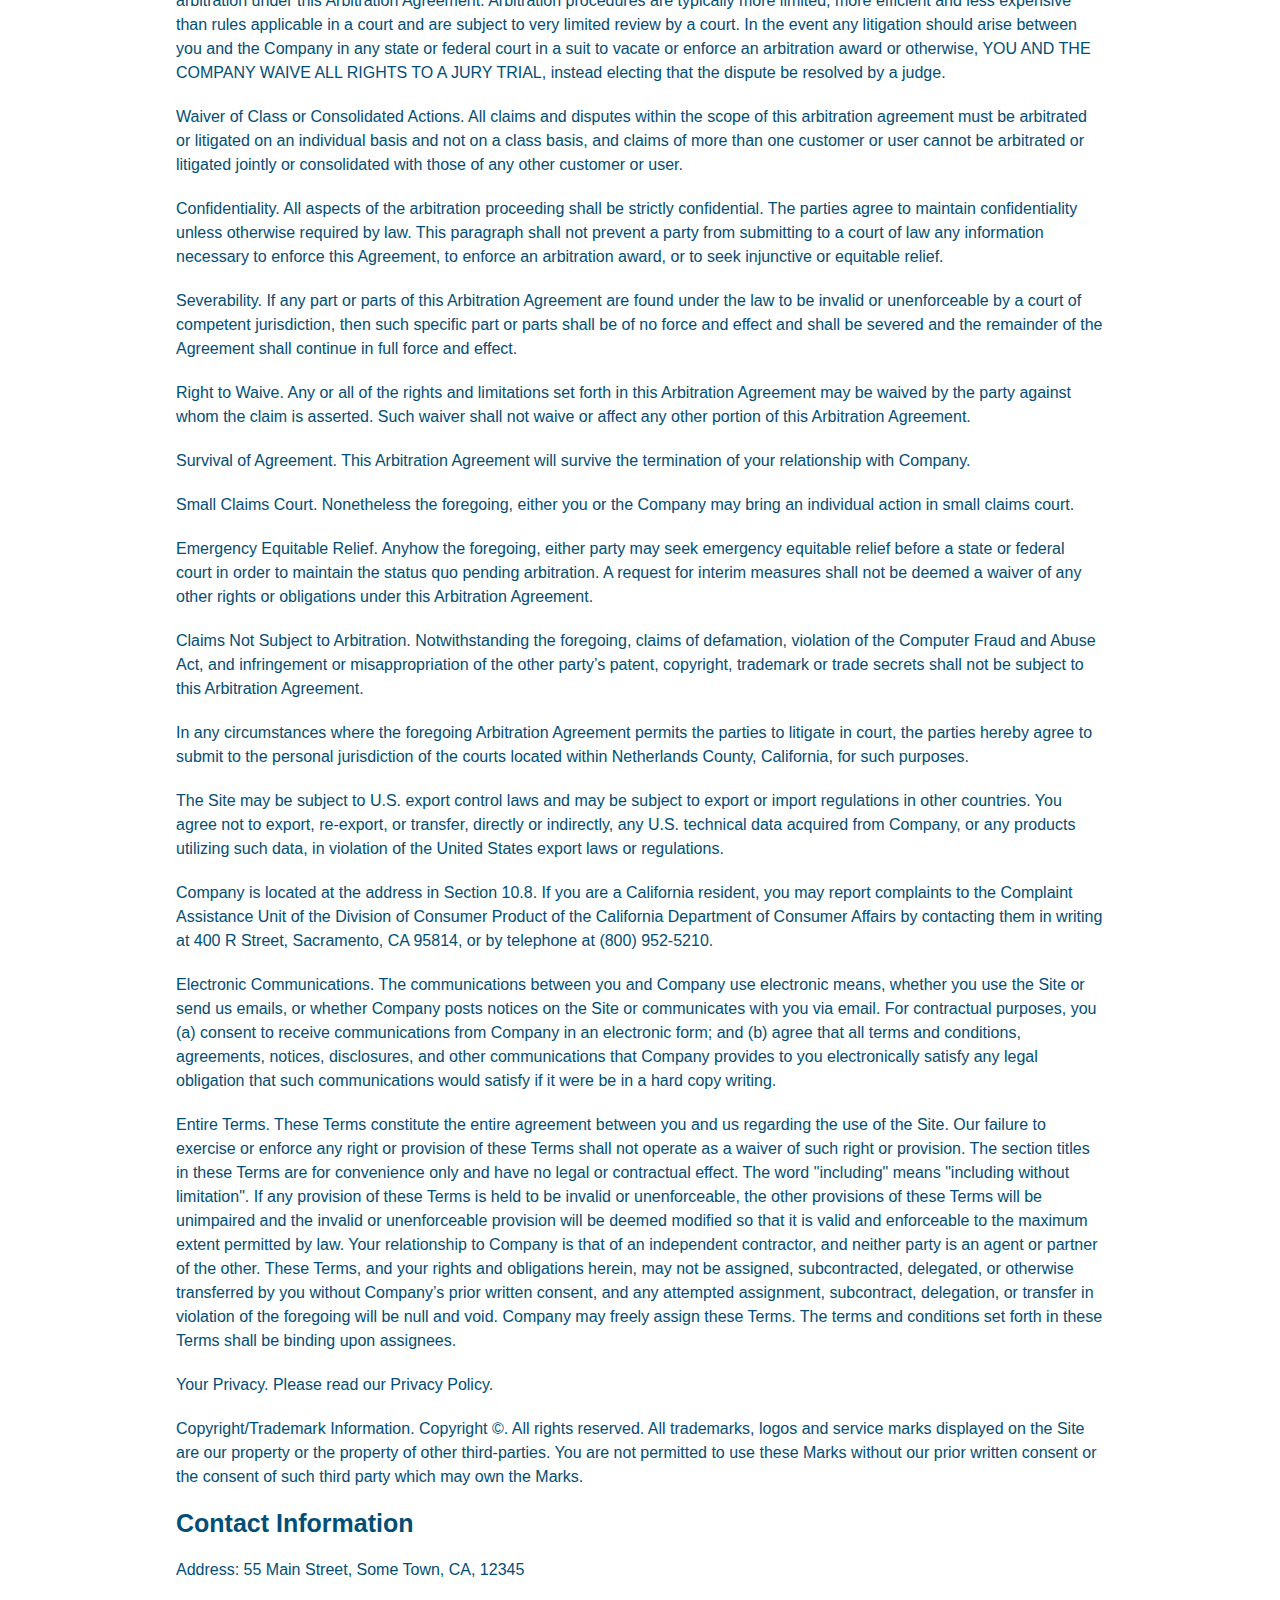
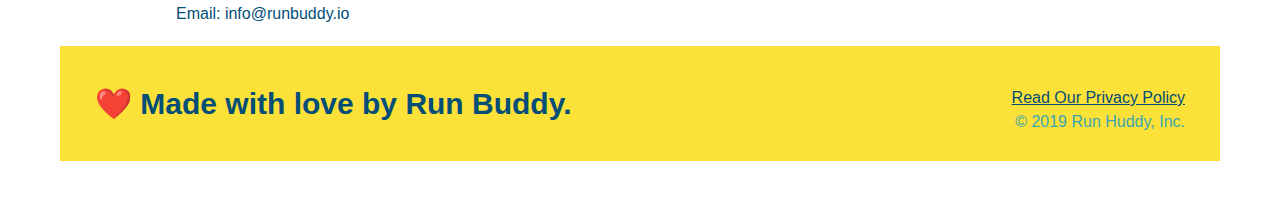
==== commit 8530f187: "change first header for website terms of use to paragraph style" ====
--- a/privacy-policy.html
+++ b/privacy-policy.html
@@ -42,8 +42,11 @@
     </section>
     <article class="secondary-content">
 <!-- saved from url=(0074)https://static.fullstack-bootcamp.com/module-1/privacy-policy-partial.html -->
-<h2>Website Terms of Use</h2>    
-    <p>
+  <p>
+    Website Terms of Use
+  </p>
+
+  <p>
     Version 1.0
   </p>
 
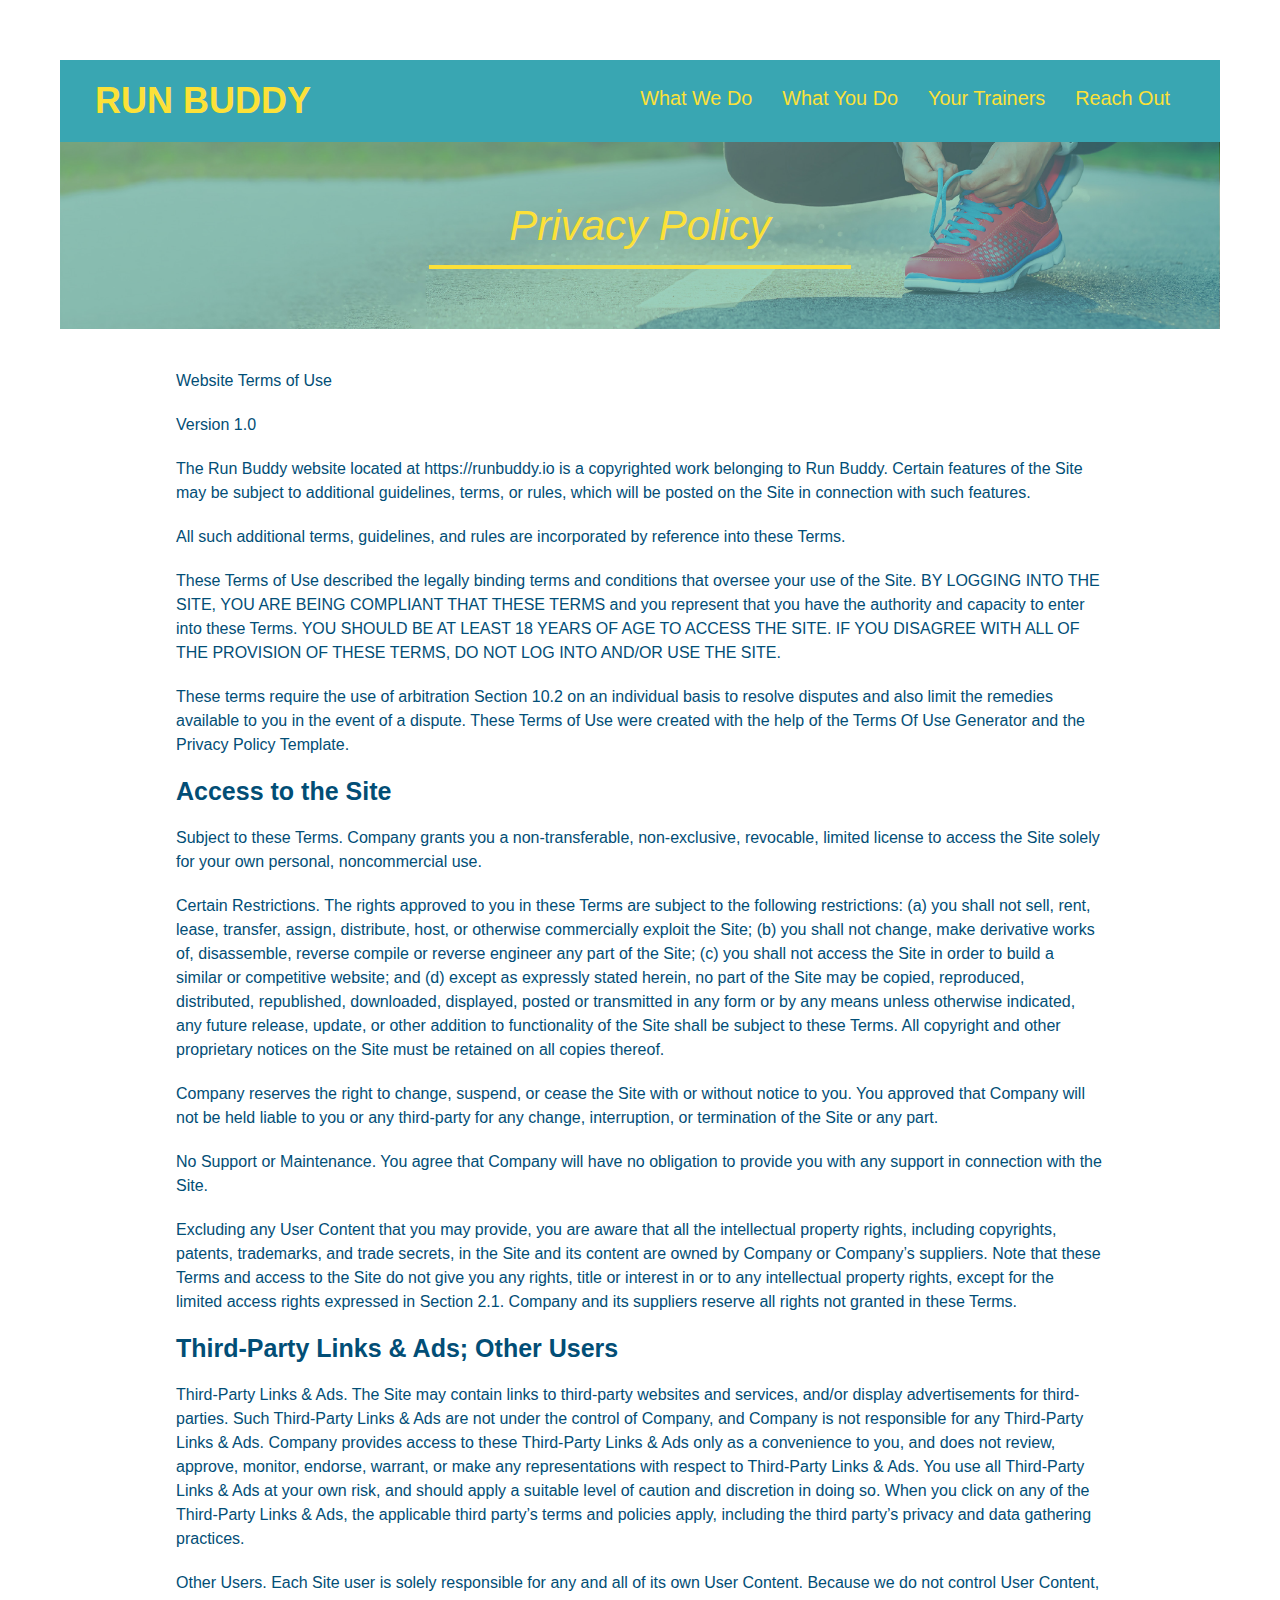
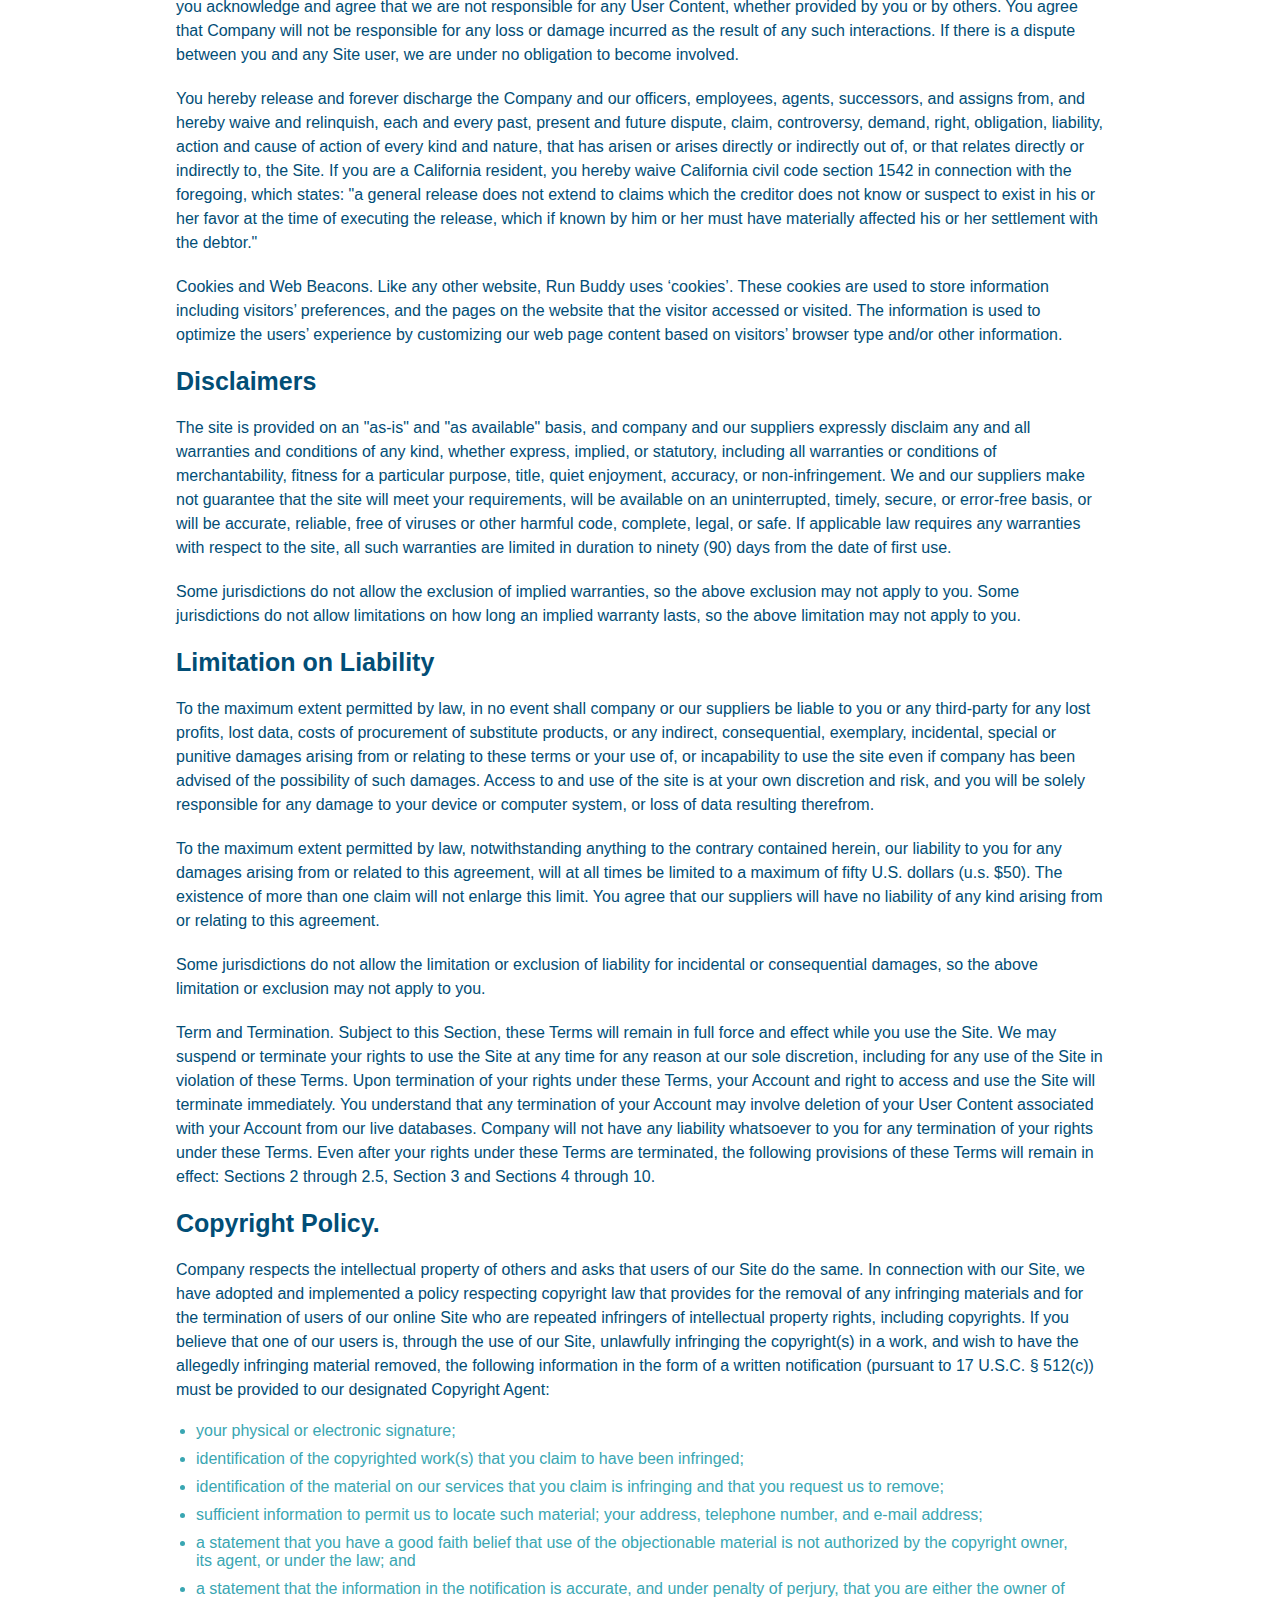
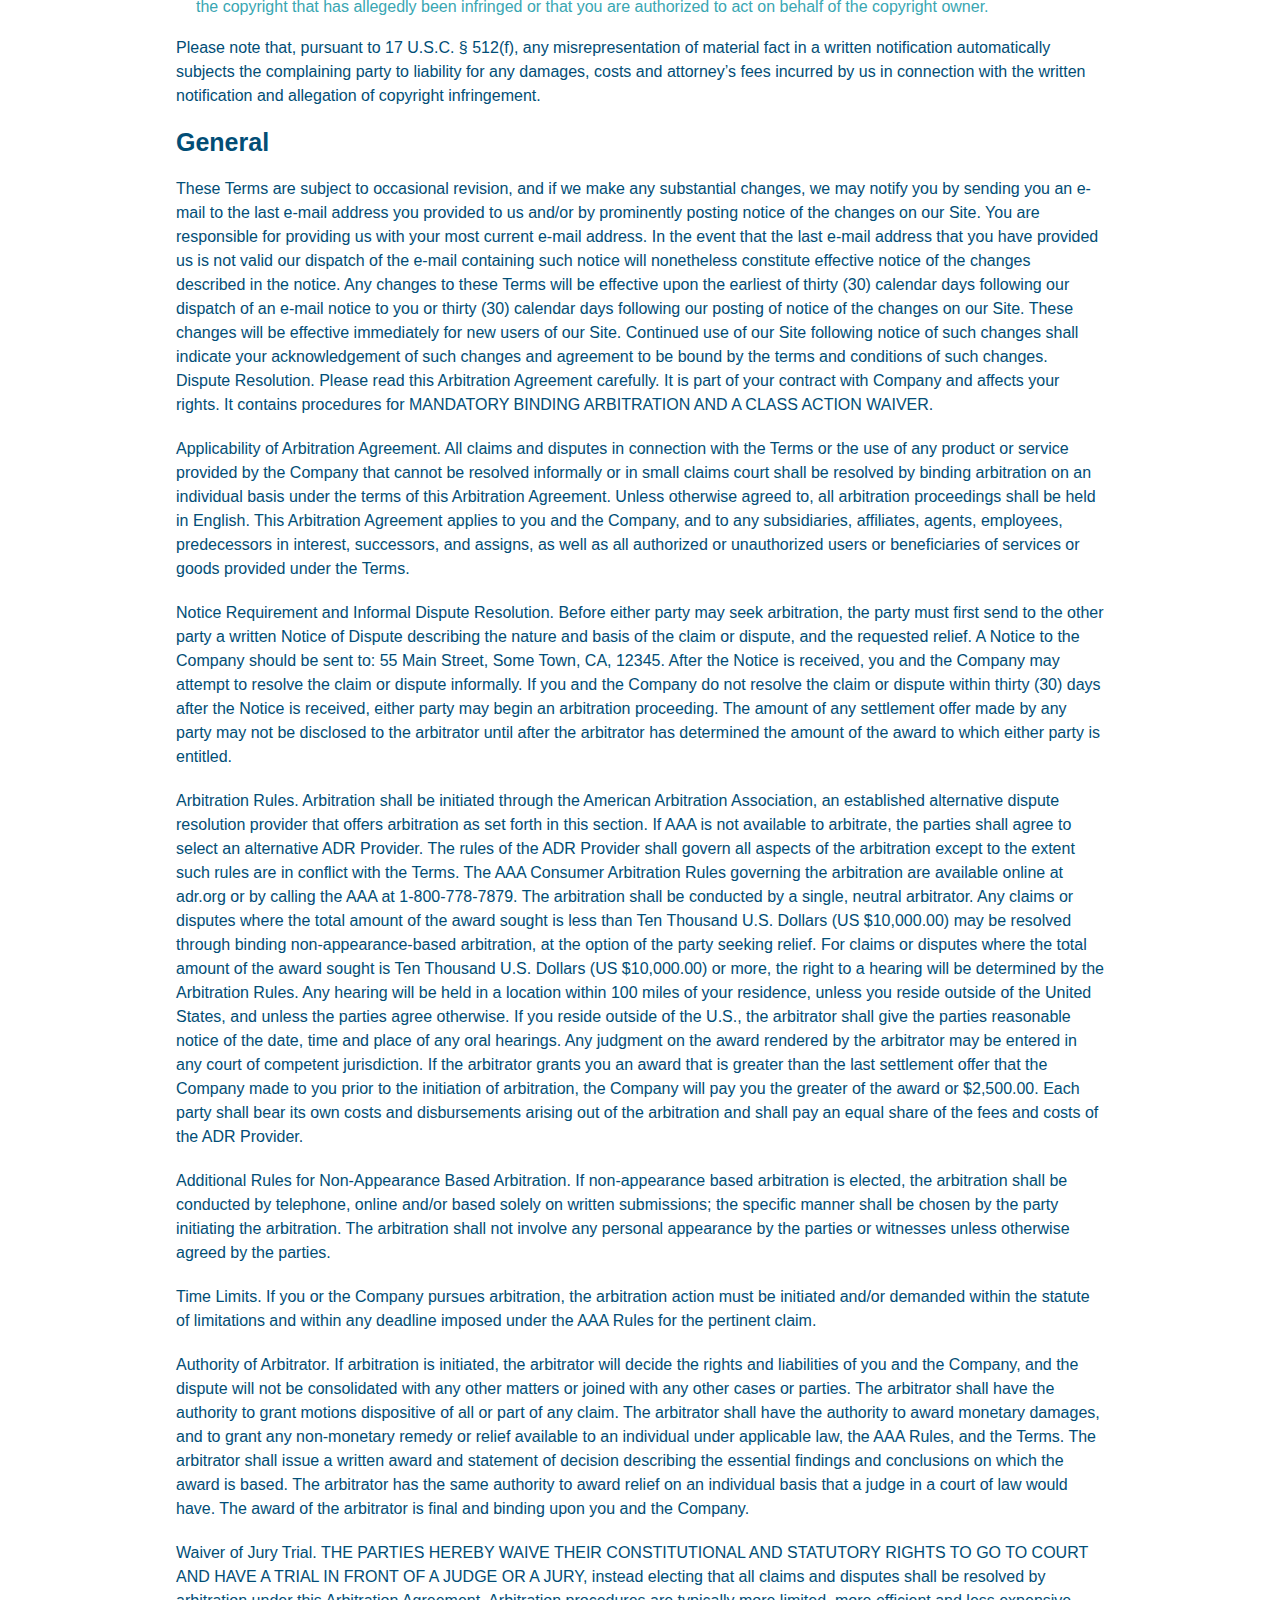
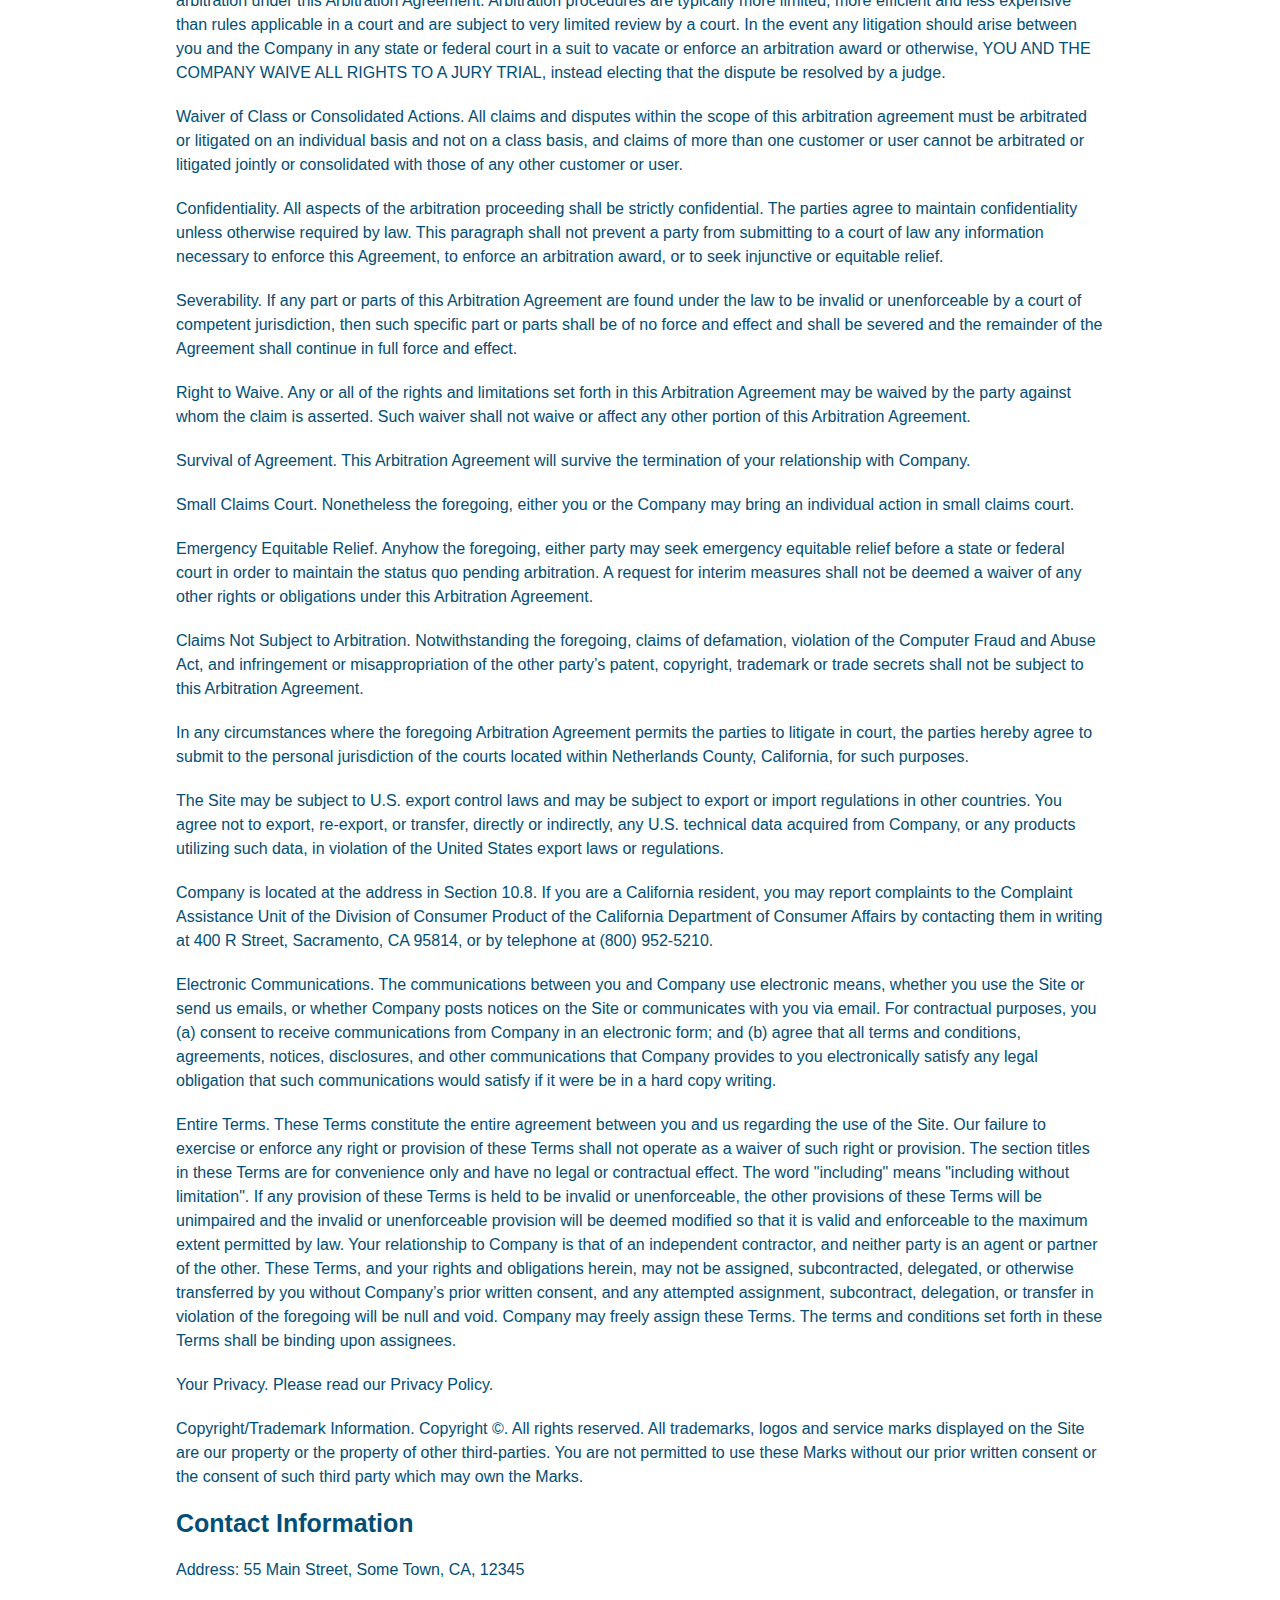
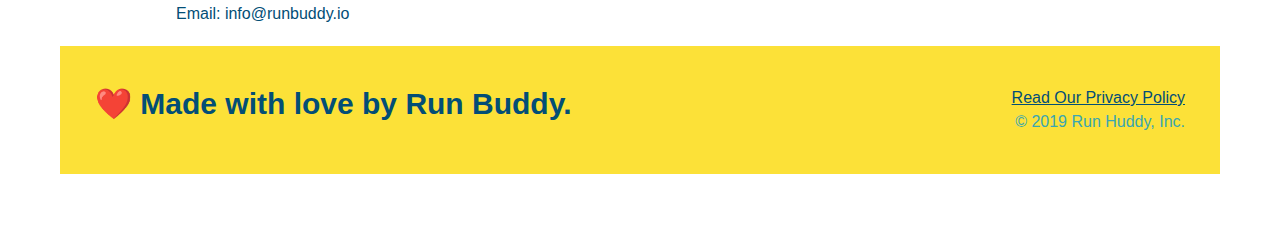
==== commit 3d9b5aff: "add media queries" ====
--- a/privacy-policy.html
+++ b/privacy-policy.html
@@ -2,6 +2,7 @@
 <html lang="en">
   <head>
     <meta charset="UTF-8" />
+    <meta name="viewport" content="width=device-width, initial-scale=1.0" />
     <title>Privacy Policy - Run Buddy</title>
     <link rel="stylesheet" href="./assets/css/style.css" />
     <link rel="stylesheet" href="./assets/css/secondary-styles.css" />
--- a/assets/css/style.css
+++ b/assets/css/style.css
@@ -1,20 +1,28 @@
-    * {
-    margin: 0;
-    padding: 0;
-    box-sizing: border-box;
-}
-
-/* apply styles to <header> */
+* {
+  box-sizing: border-box;
+  margin: 0;
+  padding: 0;    
+}
+
+body {
+  color: #39a6b2;
+  font-family: Helvetica, Arial, sans-serif;
+}
+
+/* HEADER / NAV BAR STYLES START */
+
 header {
     padding: 20px 35px;
     background-color: #39a6b2;
+    display: flex;
+    justify-content: space-between;
+    flex-wrap: wrap;
   }
 header h1 {
     font-weight: bold;
+    margin: 0;
     font-size: 36px;
     color: #fce138;
-    margin: 0;
-    display: inline;
 }
 
 header a {
@@ -23,44 +31,92 @@
 }
 
 header nav {
-    float: right;
     margin: 7px 0;
 }
 
-header nav ul li {
-    display: inline;
+header nav ul {
+    display: flex;
+    flex-wrap: wrap;
+    justify-content: space-between;
+    align-items: center;
+    list-style: none;
 }
 
 header nav ul li a {
-    margin: 0 30px;
+    margin: 10px 15px;
     font-weight: lighter;
-    font-size: 22px;
-}
-/* Hero Style Start */
+    font-size: 1.55vw;
+}
+
+/* HEADER / NAVBAR STYLES END */
+
+/* FOOTER STYLES START */
+
+footer {
+  background: #fce138;
+  width: 100%;
+  padding: 40px 35px;
+  display: flex;
+  justify-content: space-between;
+  flex-wrap: wrap;
+}
+
+footer h2 {
+color:#024e76;
+font-size: 30px;
+margin: 0;
+}
+
+footer div {
+line-height: 1.5;
+text-align: right;
+}
+
+footer a {
+color: #024e76;
+}
+
+/* FOOTER STYLES END */
+
+/* STYLE ALL SECTION TAGS */
+
+section {
+  padding: 60px;
+}
+
+/* HERO STYLES START */
 .hero {
-    background-image: url(../images/hero-bg.jpeg);
-    height: 600px;
-    background-size: cover;
-    background-position: center;
-    position: relative;
+  background-image: url(../images/hero-bg.jpg);
+  background-size: cover;
+  background-position: center;
+  display: flex;
+  justify-content: center;
+  flex-wrap: wrap;
+  align-items: flex-start;
+}
+
+.hero-cta {
+  width: 35%;
+  text-align: right;
+  margin: 3.5%;
+  color: #fff;
+  font-size: 18px;
+  line-height: 1.2;
+}
+
+.hero-cta h2 {
+    font-style: italic;
+    font-size: 55px;
+    color: #fce138;
 }
 
 .hero-form {
-    background-color: #fce138;
-    padding: 20px;
-    width: 500px;
-    color: #024e76;
-    border: solid 3px #024e76;
-    /* bottom and right property values */
     border: 3px solid #024e76;
     background-color: #fce138;
     padding: 20px;
-    width: 500px;
+    width: 40%;
+    margin: 3.5%;
     color: #024e76;
-    position: absolute;
-    bottom: 120px;
-    right: 140px;
-    
 }
 
 .hero-form h3 {
@@ -91,198 +147,244 @@
     background-color: #024e76;
     border: none;
     padding: 10px 20px;
-    font-size: 16px;
-    
+    font-size: 16px;    
 }
 /*Hero Style End */
-body {
-    /* more on this crazy alphanumerical value in a minute! */
+
+/* SECTION TITLE STYLES START */
+.section-title {
+  font-size: 48px;
+  border-bottom: 3px solid;
+  color: #024e76;
+  padding-bottom: 20px;
+  text-align: center;
+  margin: 0 auto 35px auto;
+  width: 50%;
+}
+
+.primary-border {
+  border-color: #fce138;
+}
+
+.secondary-border {
+  border-color: #39a6b2;
+}
+
+/* SECTION TITLES STYLES END */
+
+/* WHAT WE DO STYLES */
+
+.intro p {
     color: #39a6b2;
-    font-family: Helvetica, Arial, sans-serif;
-}
-
-.intro {
+    font-size: 20px;
+    line-height: 1.7;
+    margin: 0 auto;
     text-align: center;
-}
-
-.intro p {
-    line-height: 1.7;
+    width: 80%;
+}
+
+.step {
+    margin: 50px auto;
+    padding-bottom: 50px;
+    width: 80%;
+    border-bottom: 1px solid #39a6b2;
+    display: flex;
+    flex-wrap: wrap;
+    align-items: center;
+    justify-content: space-between;
+}
+
+/* WHAT WE DO STYLES END */
+
+/* WHAT YOU DO STYLES START */
+.steps {
+  background: #fce138;
+}
+
+.steps h2 {
+  font-size: 55px;
+  color: #024e76;
+  margin-bottom: 35px;
+  padding: 0 100px 20px 100px;
+  border-bottom: 3px solid;
+  border-color:#39a6b2;
+}
+
+.step h3 {
+  color: #024e76;
+  font-size: 46px;
+  flex: 1 30%;
+}
+
+.step-info {
+  flex: 2 70%;
+  display: flex;
+  flex-wrap: wrap;
+  align-items: center;
+}
+
+.step-img {
+  flex: 1 12%;
+  margin-right: 20px;
+}
+
+.step-img img {
+  max-width: 100%;
+}
+
+.step-text{
+  flex: 12;
+}
+
+.steps-text p {
     color: #39a6b2;
-    width: 80%;
-    font-size: 20px;
-    /* add this alongside your other declrations */
-    margin: 0 auto;
-}
-
-.steps {
-    text-align: center;
-    background: #fce138;
-}
-
-.steps h2 {
-    font-size: 55px;
+    font-size: 18px;
+}
+
+.steps-text h4 {
+    font-size: 26px;
+    line-height: 1.5;
     color: #024e76;
-    margin-bottom: 35px;
-    padding: 0 100px 20px 100px;
-    border-bottom: 3px solid;
-    border-color:#39a6b2;
-}
-
-.steps h3 {
-    color: #024e76;
-    font-size: 46px;
-    margin-top: 10px;
-}
-
-.steps div {
-    margin-bottom: 80px;
-}
-
-.steps img {
-    width: 15%;
-    margin: 10px 0;
-}
-
-/* 1.4.6 */ 
-.steps p {
-    color: #39a6b2;
-    font-size: 23px;
-}
-
-.steps span {
-    font-size: 38px;
-}
-
-.section-title {
-    font-size: 55px;
-    display: inline-block;
-    padding: 0 100px 20px 100px;
-    border-bottom: 3px solid;
-    margin-bottom: 35px;
-    color: #024e76;
-  }
-
-.primary-border {
-    border-color: #fce138;
-}
-
-.secondary-border {
-    border-color: #39a6b2;
-}
-
-/* apply styles to <footer> */
-footer {
-      background: #fce138;
-      width: 100%;
-      padding: 40px 35px;
-  }
-
-footer h2 {
-    display: inline;
-    color:#024e76;
-    font-size: 30px;
-    margin: 0;
-}
-
-footer div {
-    float: right;
-    line-height: 1.5;
-    text-align: right;
-}
-
-footer a {
-    color: #024e76;
-}
-
-section {
-    padding: 60px;
-  }
-
-  .trainers {
-      text-align: center;
-  }
-
-  .trainer {
-      width: 900px;
-      margin: 0 auto 30px auto;
-      background: #024e76;
-      color: #fce138;
-      overflow: auto
-  }
-
-  .trainer img {
-      width: 35%;
-      float: left;
-      overflow: auto
-  }
-
-  .trainer-bio {
-      padding: 35px;
-      float: left;
-      width: 65%;
-  }
-
-  .text-left {
-      text-align: left;
-  }
-
-  .text-right {
-    text-align: right;
+}
+
+/* WHAT YOU DO STYLES END */
+
+/* MEET THE TRAINERS START */
+
+.trainers {
+  width: 100%;
+  margin: 0 auto;
+  display: flex;
+  flex-wrap: wrap;
+  justify-content: space-around;
+}
+
+.trainer {
+  flex: 1;
+  margin: 20px;
+  background: #024e76;
+  color: #fce138;
+  }
+
+.trainer img {
+  width: 100%;
+  overflow: auto
+  }
+
+.trainer-bio {
+  padding: 25px;
+  line-height: 1.3;
+  }
+
+.flex-row {
+    display: flex;
 }
 
 .trainer-bio h3 {
-    font-size: 32px;
-    margin-bottom: 8px;
+    font-size: 28px;
 }
 
 .trainer-bio h4 {
     font-weight: lighter;
-    font-size: 26px;
-    margin-bottom: 25px;
+    font-size: 22px;
+    margin-bottom: 15px;
 }
 
 .trainer-bio p {
     font-size: 17px;
-    line-height: 1.3;
-}
+}
+/* TRAINER STYLES END */
+
 
 /* REACH OUT STYLES START */
 .contact {
-    text-align: center;
-    background: #024e76;
+  background: #024e76;
 }
 
 .contact h2 {
-    color: #fce138;
+  color: #fce138;
+}
+
+.contact-info {
+  display: flex;
+  justify-content: space-between;
+  flex-wrap: wrap;
+}
+
+.contact-info > * {
+  flex: 1;
+  margin: 15px;
 }
 
 .contact-info iframe {
-    width: 400px;
-    height: 400px;
+  height: 400px;
 }
 
 .contact-info div {
-    width: 410px;
-    display: inline-block;
-    vertical-align: top;
-    text-align: left;
-    margin: 30px 0 0 60px;
-    color: white;
+  color: white;
 }
 
 .contact-info h3 {
-    color: #fce138;
-    font-size: 32px;
+  color: #fce138;
+  font-size: 32px;
 }
 
 .contact-info p, .contact-info address {
-    margin: 20px 0;
-    line-height: 1.5;
-    font-size: 20px;
-    font-style: normal;
+  margin: 20px 0;
+  line-height: 1.5;
+  font-size: 16px;
+  font-style: normal;
 }
 
 .contact-info a {
-    color: #fce138;
-}
-/*REACH OUT STYLES END */+  color: #fce138;
+}
+
+.contact-form input, .contact-form textarea {
+  border: 1px solid #024e76;
+  display: block;
+  padding: 7px 15px;
+  font-size: 16px;
+  color: #024e76;
+  width: 100%;
+  margin-bottom: 15px;
+  margin-top: 5px;
+}
+
+.contact-form button {
+  width: 100%;
+  border: none;
+  background: #fce138;
+  color: #024e76;
+  text-align: center;
+  padding: 15px 0;
+  font-size: 16px;
+}
+/*REACH OUT STYLES END */
+
+/* UTILITIES */
+.text-left {
+  text-align: left;
+  }
+
+.text-right {
+    text-align: right;
+}
+
+/* MEDIA QUERY FOR SMALLER DESKTOP SCREENS AND SMALLER */
+@media screen and {max-width: 980px) {
+  header h1 a {
+    /* this aill be applied on a any screen smaller than 980px */
+}
+
+/* MEDIA QUERY FOR TABLETS AND SMALLER */
+@media sreen and (max-width: 768px) {
+  header h1 {
+    /* this will be applied on any screen between 768px and 575px */ 
+}
+
+/* MEDIA QUERY FOR TABLETS AND SMALLER */
+@media screen and (max-width: 575px) {
+  header h1 {
+    /* this will be allied on any sreen smaller 575px */
+}